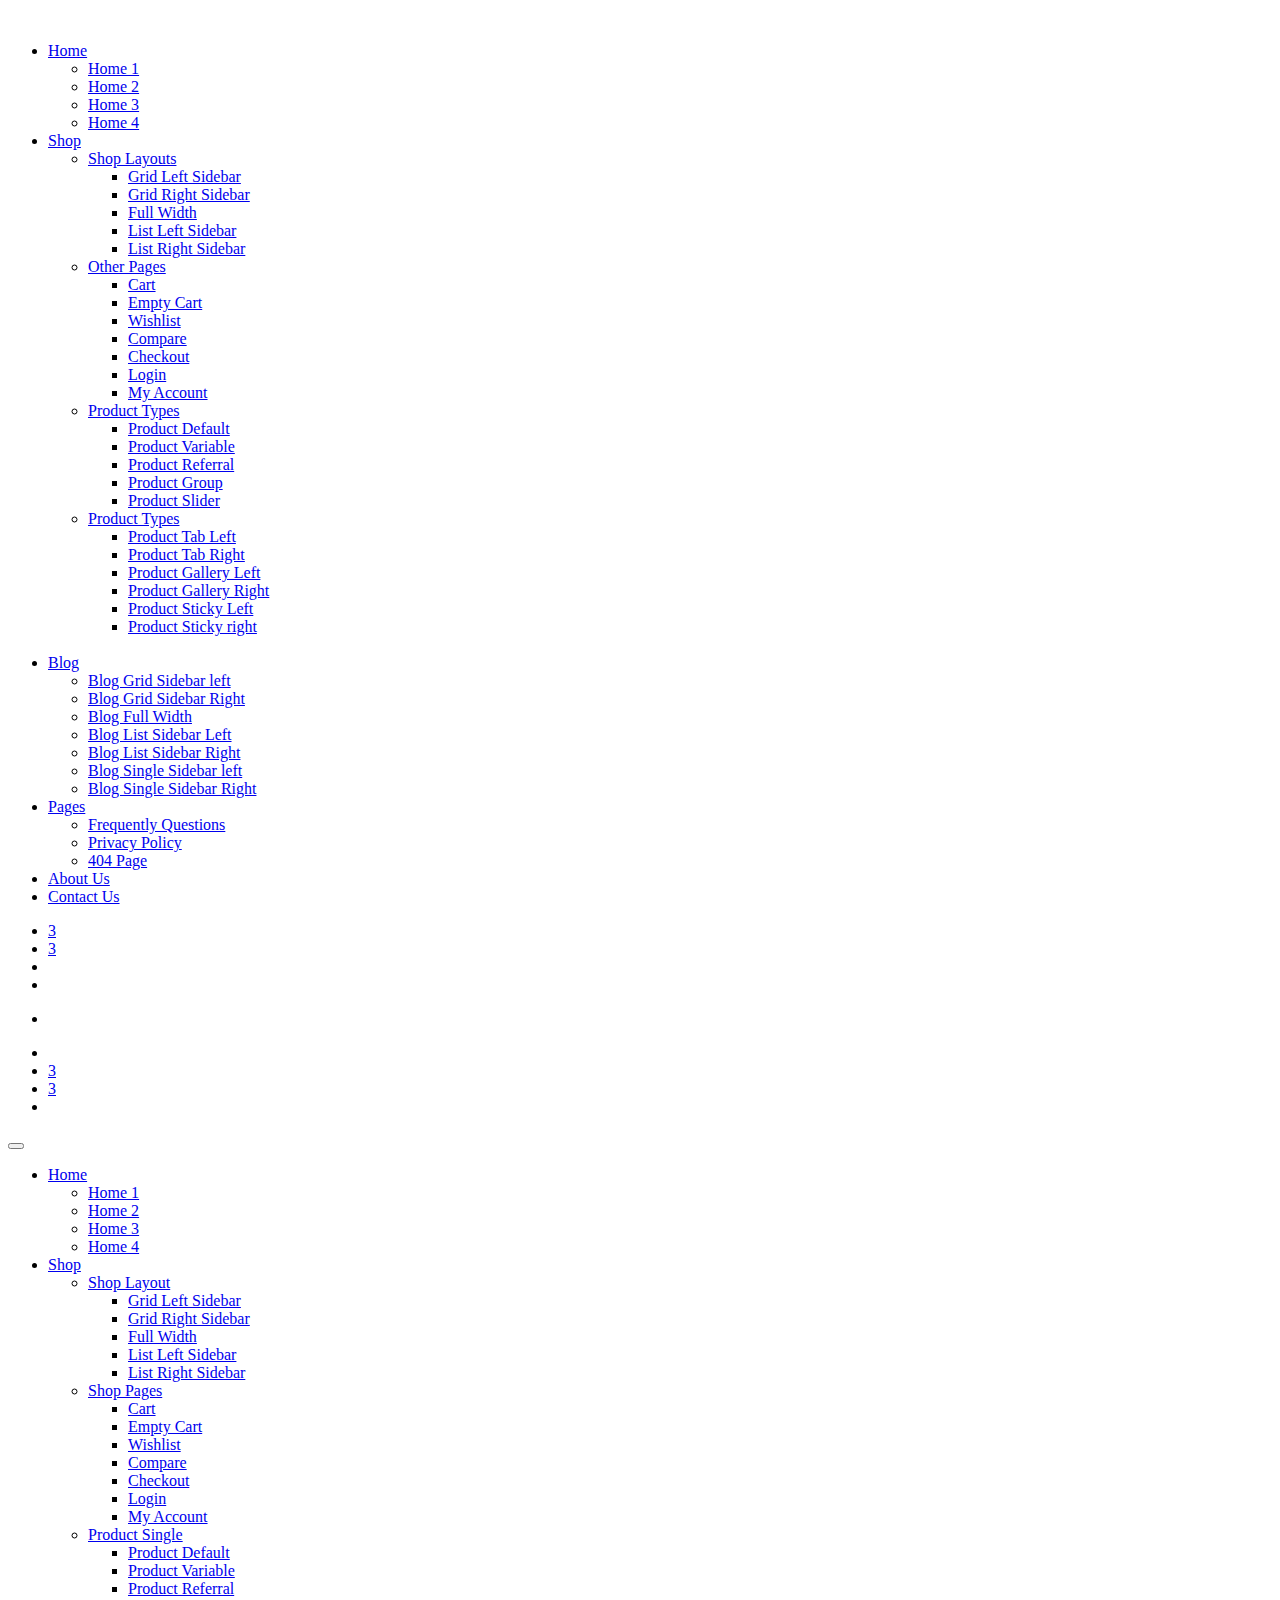
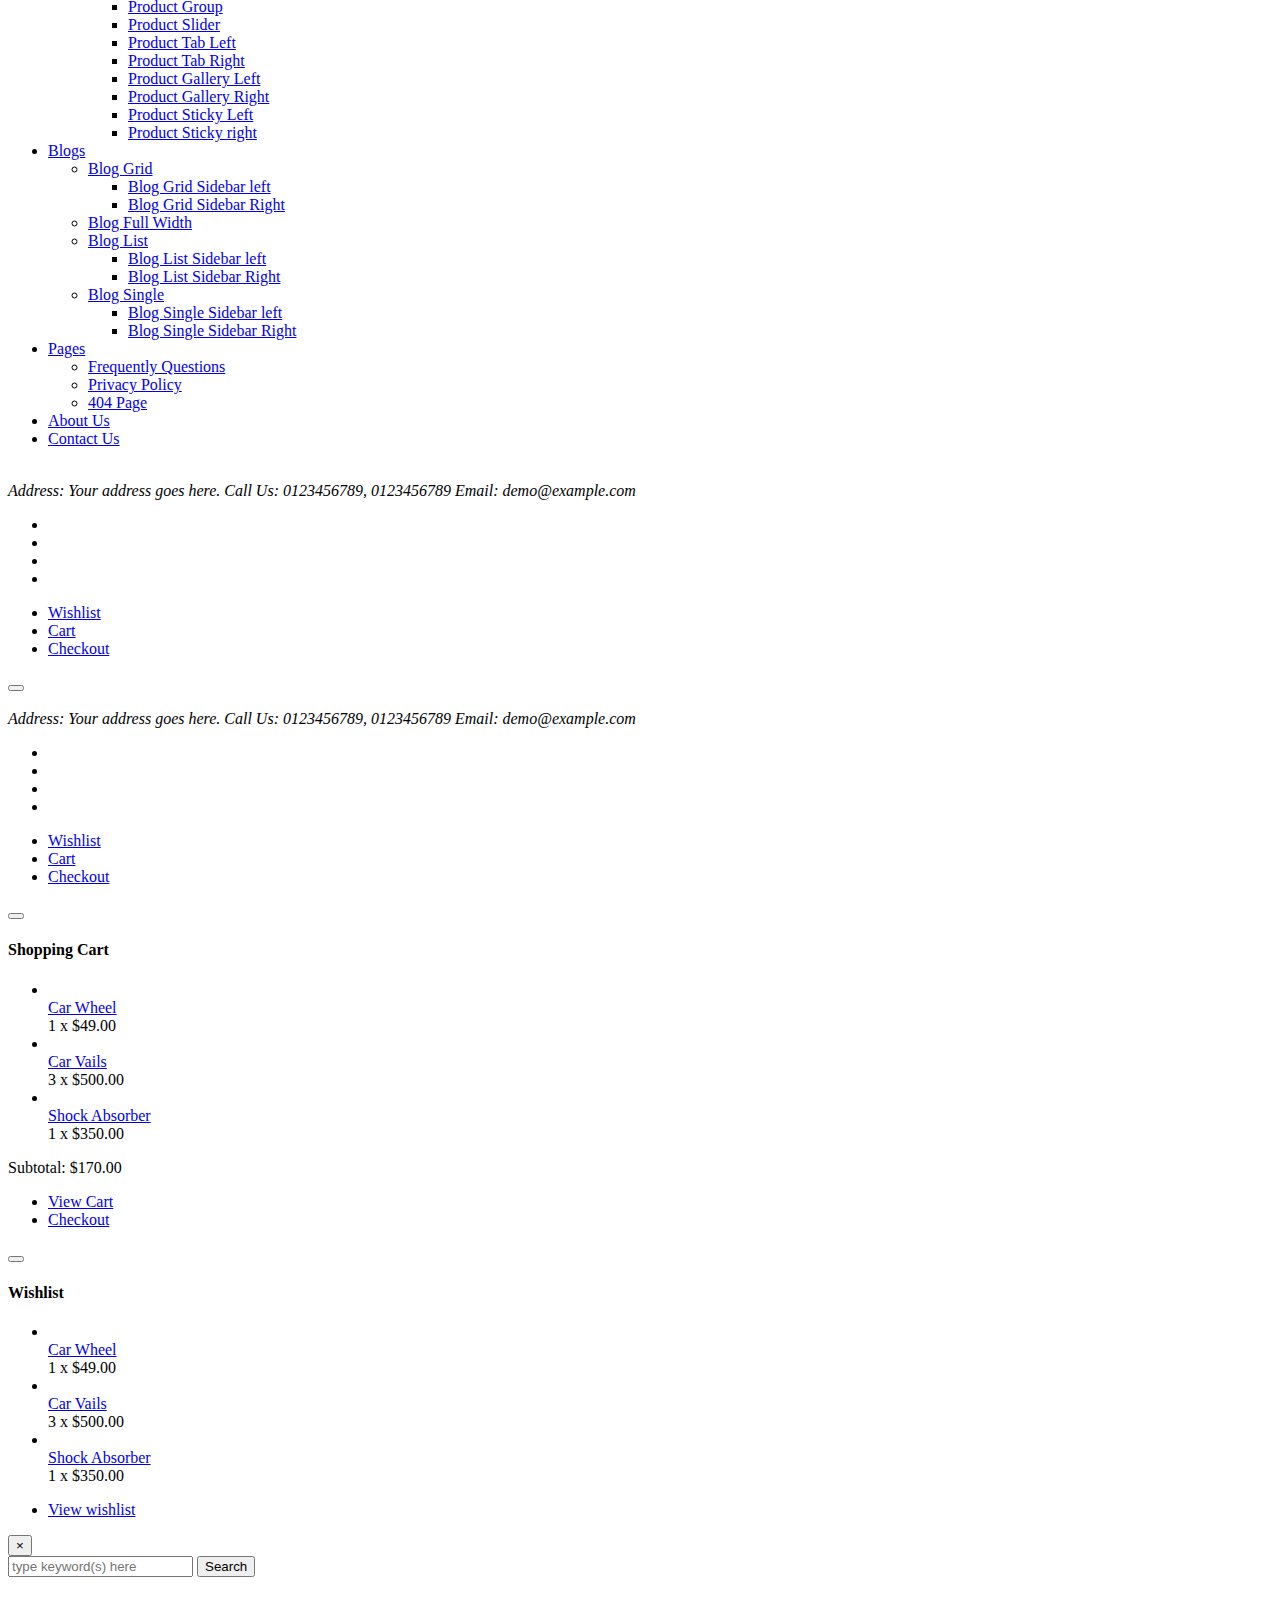
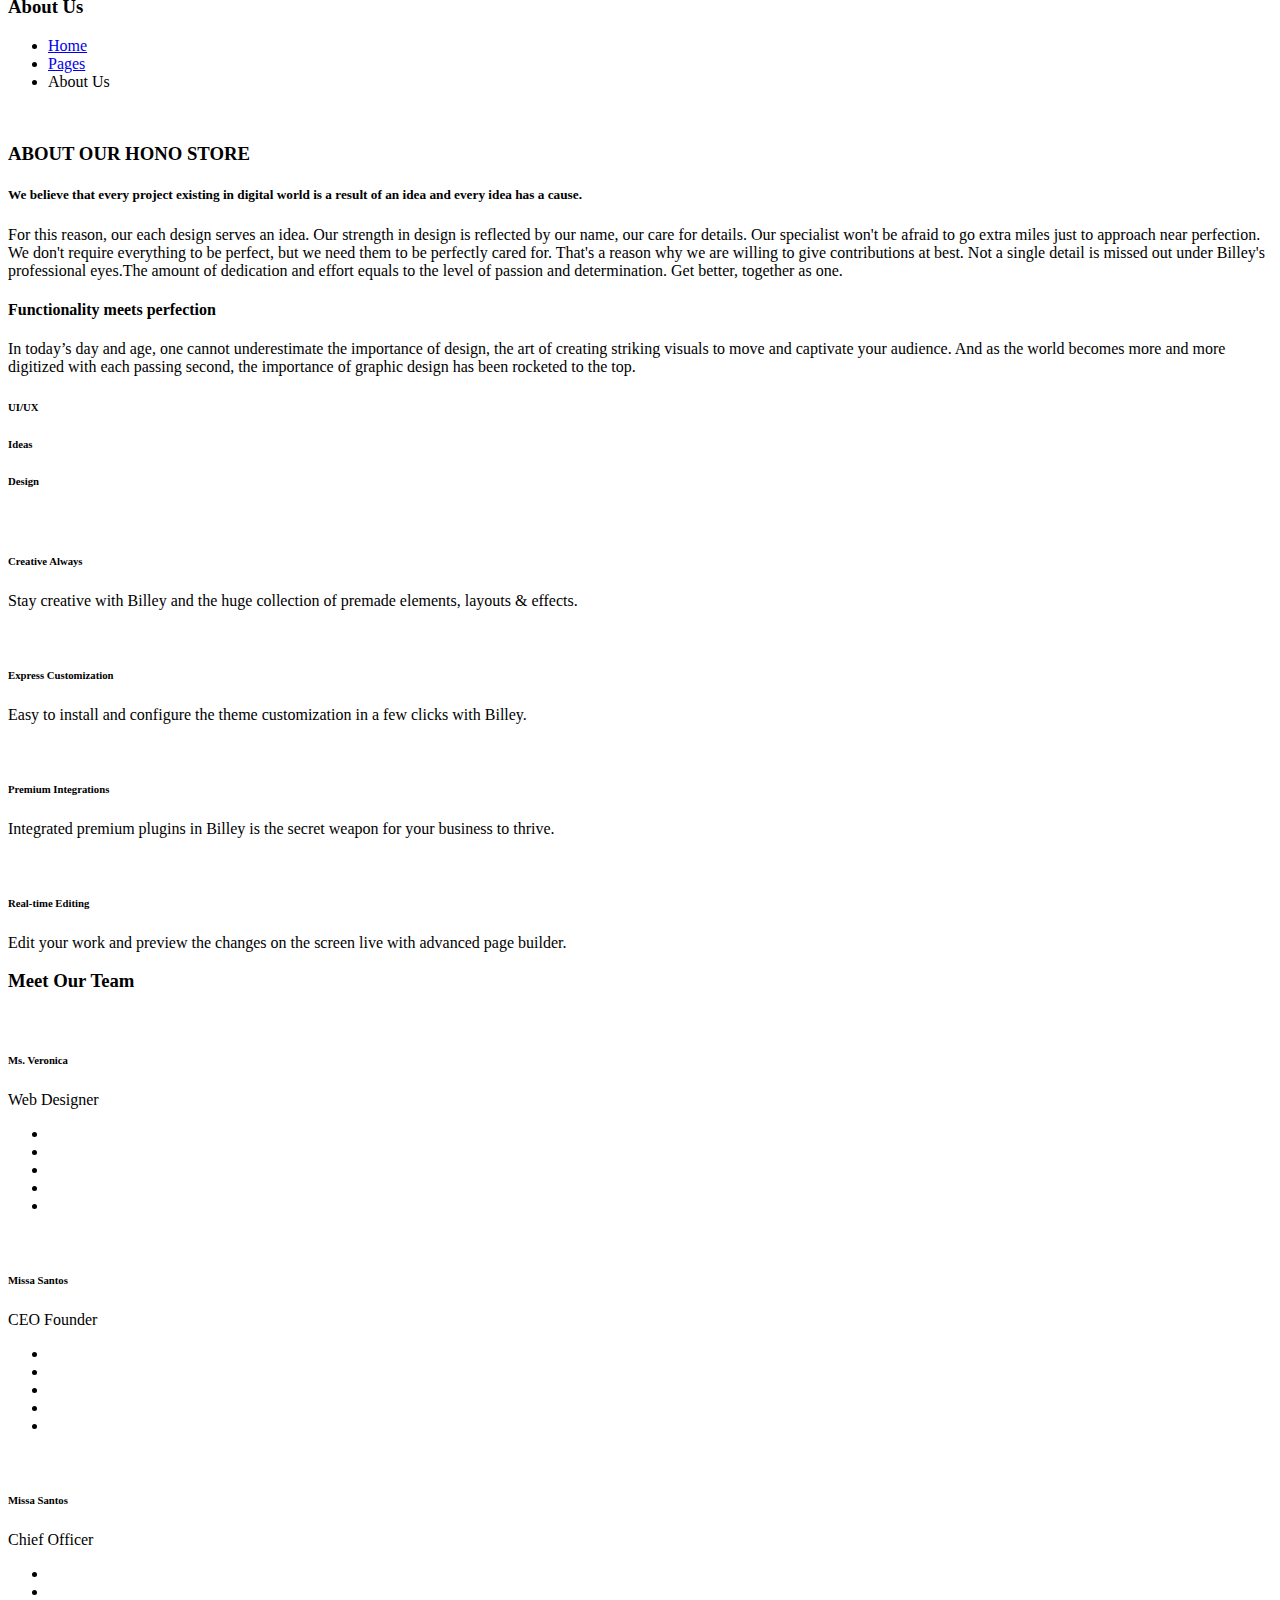
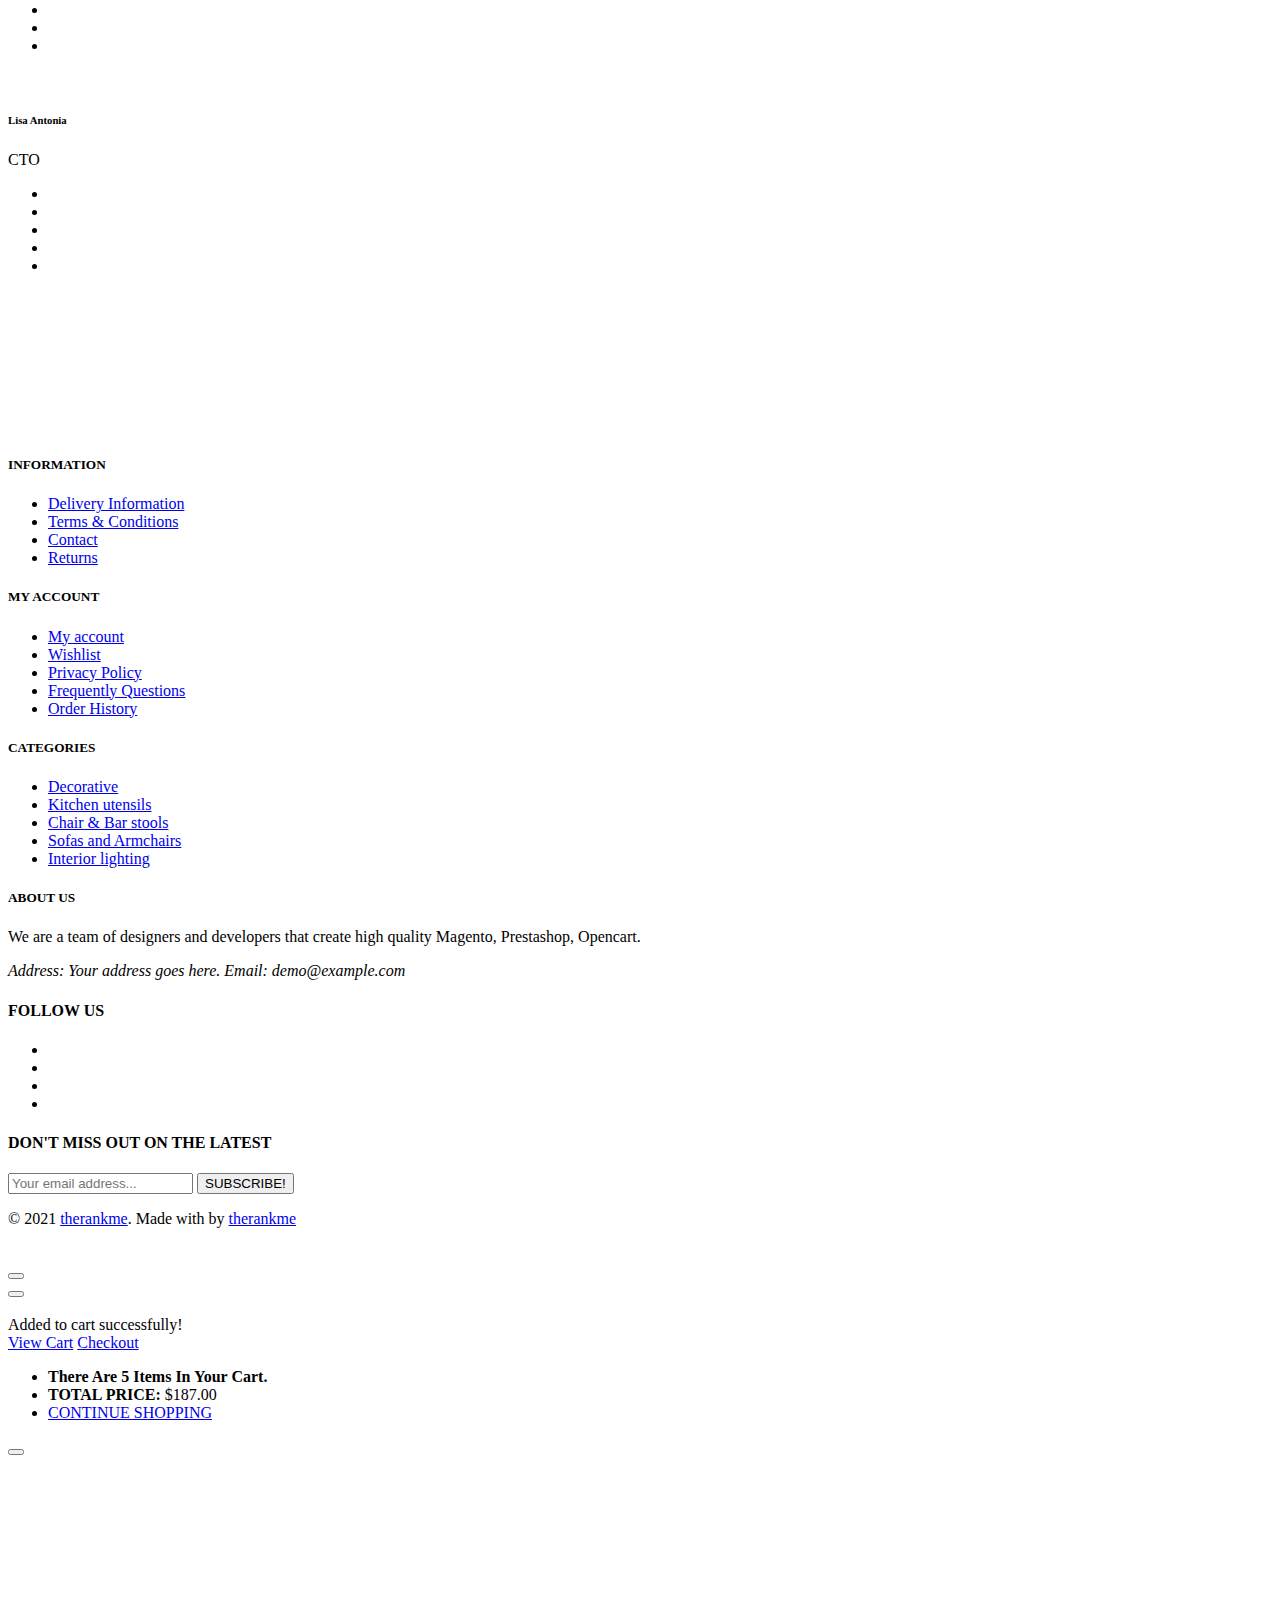
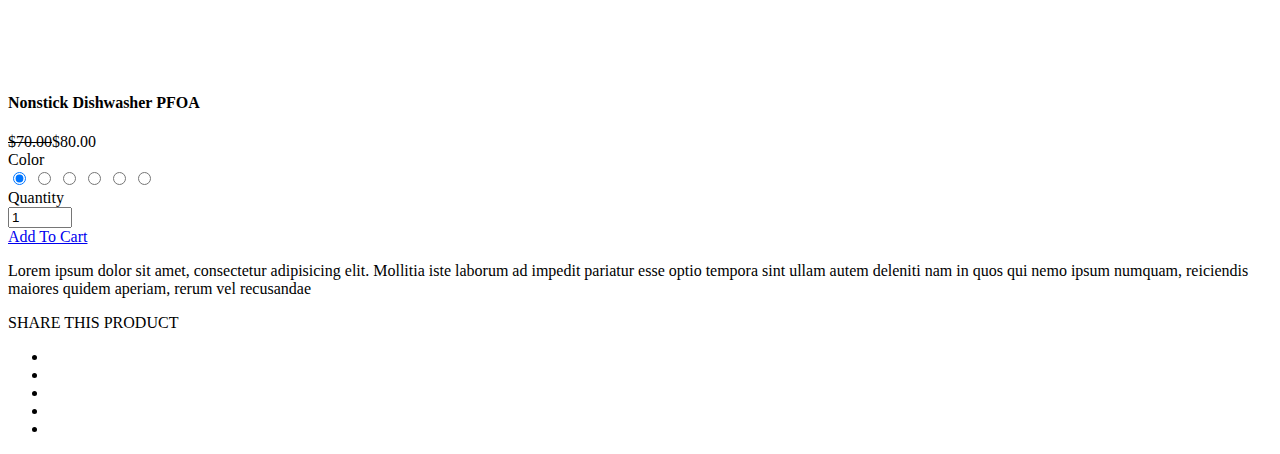
==== about-us.html @ b29cc0c9 "Add files via upload" ====
<!DOCTYPE html>
<html lang="zxx">



<meta http-equiv="content-type" content="text/html;charset=UTF-8" /><!-- /Added by HTTrack -->
<head>
    <meta charset="UTF-8">
    <meta name="viewport" content="width=device-width, initial-scale=1.0" />

    <title>HONO - Multi Purpose HTML Template</title>

    <!-- ::::::::::::::Favicon icon::::::::::::::-->
    <link rel="shortcut icon" href="assets/images/favicon.ico" type="image/png">

    <!-- ::::::::::::::All CSS Files here :::::::::::::: -->
    <!-- Vendor CSS -->
    <!-- <link rel="stylesheet" href="assets/css/vendor/font-awesome.min.css">
    <link rel="stylesheet" href="assets/css/vendor/ionicons.css">
    <link rel="stylesheet" href="assets/css/vendor/simple-line-icons.css">
    <link rel="stylesheet" href="assets/css/vendor/jquery-ui.min.css"> -->

    <!-- Plugin CSS -->
    <!-- <link rel="stylesheet" href="assets/css/plugins/swiper-bundle.min.css">
    <link rel="stylesheet" href="assets/css/plugins/animate.min.css">
    <link rel="stylesheet" href="assets/css/plugins/nice-select.css">
    <link rel="stylesheet" href="assets/css/plugins/venobox.min.css">
    <link rel="stylesheet" href="assets/css/plugins/jquery.lineProgressbar.css">
    <link rel="stylesheet" href="assets/css/plugins/aos.min.css"> -->

    <!-- Main CSS -->
    <!-- <link rel="stylesheet" href="assets/sass/style.css"> -->

    <!-- Use the minified version files listed below for better performance and remove the files listed above -->
    <link rel="stylesheet" href="assets/css/vendor/vendor.min.css">
    <link rel="stylesheet" href="assets/css/plugins/plugins.min.css">
    <link rel="stylesheet" href="assets/css/style.min.css">

</head>

<body>
    <!-- Start Header Area -->
    <header class="header-section d-none d-xl-block">
        <div class="header-wrapper">
            <div class="header-bottom header-bottom-color--golden section-fluid sticky-header sticky-color--golden">
                <div class="container-fluid">
                    <div class="row">
                        <div class="col-12 d-flex align-items-center justify-content-between">
                            <!-- Start Header Logo -->
                            <div class="header-logo">
                                <div class="logo">
                                    <a href="index.html"><img src="assets/images/logo/logo_black.png" alt=""></a>
                                </div>
                            </div>
                            <!-- End Header Logo -->

                            <!-- Start Header Main Menu -->
                            <div class="main-menu menu-color--black menu-hover-color--golden">
                                <nav>
                                    <ul>
                                        <li class="has-dropdown">
                                            <a class="active main-menu-link" href="index.html">Home <i
                                                    class="fa fa-angle-down"></i></a>
                                            <!-- Sub Menu -->
                                            <ul class="sub-menu">
                                                <li><a href="index.html">Home 1</a></li>
                                                <li><a href="index-2.html">Home 2</a></li>
                                                <li><a href="index-3.html">Home 3</a></li>
                                                <li><a href="index-4.html">Home 4</a></li>
                                            </ul>
                                        </li>
                                        <li class="has-dropdown has-megaitem">
                                            <a href="product-details-default.html">Shop <i
                                                    class="fa fa-angle-down"></i></a>
                                            <!-- Mega Menu -->
                                            <div class="mega-menu">
                                                <ul class="mega-menu-inner">
                                                    <!-- Mega Menu Sub Link -->
                                                    <li class="mega-menu-item">
                                                        <a href="#" class="mega-menu-item-title">Shop Layouts</a>
                                                        <ul class="mega-menu-sub">
                                                            <li><a href="shop-grid-sidebar-left.html">Grid Left
                                                                    Sidebar</a></li>
                                                            <li><a href="shop-grid-sidebar-right.html">Grid Right
                                                                    Sidebar</a></li>
                                                            <li><a href="shop-full-width.html">Full Width</a></li>
                                                            <li><a href="shop-list-sidebar-left.html">List Left
                                                                    Sidebar</a></li>
                                                            <li><a href="shop-list-sidebar-right.html">List Right
                                                                    Sidebar</a></li>
                                                        </ul>
                                                    </li>
                                                    <!-- Mega Menu Sub Link -->
                                                    <li class="mega-menu-item">
                                                        <a href="#" class="mega-menu-item-title">Other Pages</a>
                                                        <ul class="mega-menu-sub">
                                                            <li><a href="cart.html">Cart</a></li>
                                                            <li><a href="empty-cart.html">Empty Cart</a></li>
                                                            <li><a href="wishlist.html">Wishlist</a></li>
                                                            <li><a href="compare.html">Compare</a></li>
                                                            <li><a href="checkout.html">Checkout</a></li>
                                                            <li><a href="login.html">Login</a></li>
                                                            <li><a href="my-account.html">My Account</a></li>
                                                        </ul>
                                                    </li>
                                                    <!-- Mega Menu Sub Link -->
                                                    <li class="mega-menu-item">
                                                        <a href="#" class="mega-menu-item-title">Product Types</a>
                                                        <ul class="mega-menu-sub">
                                                            <li><a href="product-details-default.html">Product
                                                                    Default</a></li>
                                                            <li><a href="product-details-variable.html">Product
                                                                    Variable</a></li>
                                                            <li><a href="product-details-affiliate.html">Product
                                                                    Referral</a></li>
                                                            <li><a href="product-details-group.html">Product Group</a>
                                                            </li>
                                                            <li><a href="product-details-single-slide.html">Product
                                                                    Slider</a></li>
                                                        </ul>
                                                    </li>
                                                    <!-- Mega Menu Sub Link -->
                                                    <li class="mega-menu-item">
                                                        <a href="#" class="mega-menu-item-title">Product Types</a>
                                                        <ul class="mega-menu-sub">
                                                            <li><a href="product-details-tab-left.html">Product Tab
                                                                    Left</a></li>
                                                            <li><a href="product-details-tab-right.html">Product Tab
                                                                    Right</a></li>
                                                            <li><a href="product-details-gallery-left.html">Product
                                                                    Gallery Left</a></li>
                                                            <li><a href="product-details-gallery-right.html">Product
                                                                    Gallery Right</a></li>
                                                            <li><a href="product-details-sticky-left.html">Product
                                                                    Sticky Left</a></li>
                                                            <li><a href="product-details-sticky-right.html">Product
                                                                    Sticky right</a></li>
                                                        </ul>
                                                    </li>
                                                </ul>
                                                <div class="menu-banner">
                                                    <a href="#" class="menu-banner-link">
                                                        <img class="menu-banner-img"
                                                            src="assets/images/banner/menu-banner.jpg" alt="">
                                                    </a>
                                                </div>
                                            </div>
                                        </li>
                                        <li class="has-dropdown">
                                            <a href="blog-single-sidebar-left.html">Blog <i
                                                    class="fa fa-angle-down"></i></a>
                                            <!-- Sub Menu -->
                                            <ul class="sub-menu">
                                                <li><a href="blog-grid-sidebar-left.html">Blog Grid Sidebar left</a>
                                                </li>
                                                <li><a href="blog-grid-sidebar-right.html">Blog Grid Sidebar Right</a>
                                                </li>
                                                <li><a href="blog-full-width.html">Blog Full Width</a></li>
                                                <li><a href="blog-list-sidebar-left.html">Blog List Sidebar Left</a>
                                                </li>
                                                <li><a href="blog-list-sidebar-right.html">Blog List Sidebar Right</a>
                                                </li>
                                                <li><a href="blog-single-sidebar-left.html">Blog Single Sidebar left</a>
                                                </li>
                                                <li><a href="blog-single-sidebar-right.html">Blog Single Sidebar
                                                        Right</a></li>
                                            </ul>
                                        </li>
                                        <li class="has-dropdown">
                                            <a href="#">Pages <i class="fa fa-angle-down"></i></a>
                                            <!-- Sub Menu -->
                                            <ul class="sub-menu">
                                                <li><a href="faq.html">Frequently Questions</a></li>
                                                <li><a href="privacy-policy.html">Privacy Policy</a></li>
                                                <li><a href="404.html">404 Page</a></li>
                                            </ul>
                                        </li>
                                        <li>
                                            <a href="about-us.html">About Us</a>
                                        </li>
                                        <li>
                                            <a href="contact-us.html">Contact Us</a>
                                        </li>
                                    </ul>
                                </nav>
                            </div>
                            <!-- End Header Main Menu Start -->

                            <!-- Start Header Action Link -->
                            <ul class="header-action-link action-color--black action-hover-color--golden">
                                <li>
                                    <a href="#offcanvas-wishlish" class="offcanvas-toggle">
                                        <i class="icon-heart"></i>
                                        <span class="item-count">3</span>
                                    </a>
                                </li>
                                <li>
                                    <a href="#offcanvas-add-cart" class="offcanvas-toggle">
                                        <i class="icon-bag"></i>
                                        <span class="item-count">3</span>
                                    </a>
                                </li>
                                <li>
                                    <a href="#search">
                                        <i class="icon-magnifier"></i>
                                    </a>
                                </li>
                                <li>
                                    <a href="#offcanvas-about" class="offacnvas offside-about offcanvas-toggle">
                                        <i class="icon-menu"></i>
                                    </a>
                                </li>
                            </ul>
                            <!-- End Header Action Link -->
                        </div>
                    </div>
                </div>
            </div>
        </div>
    </header>
    <!-- Start Header Area -->

    <!-- Start Mobile Header -->
    <div class="mobile-header mobile-header-bg-color--golden section-fluid d-lg-block d-xl-none">
        <div class="container">
            <div class="row">
                <div class="col-12 d-flex align-items-center justify-content-between">
                    <!-- Start Mobile Left Side -->
                    <div class="mobile-header-left">
                        <ul class="mobile-menu-logo">
                            <li>
                                <a href="index.html">
                                    <div class="logo">
                                        <img src="assets/images/logo/logo_black.png" alt="">
                                    </div>
                                </a>
                            </li>
                        </ul>
                    </div>
                    <!-- End Mobile Left Side -->

                    <!-- Start Mobile Right Side -->
                    <div class="mobile-right-side">
                        <ul class="header-action-link action-color--black action-hover-color--golden">
                            <li>
                                <a href="#search">
                                    <i class="icon-magnifier"></i>
                                </a>
                            </li>
                            <li>
                                <a href="#offcanvas-wishlish" class="offcanvas-toggle">
                                    <i class="icon-heart"></i>
                                    <span class="item-count">3</span>
                                </a>
                            </li>
                            <li>
                                <a href="#offcanvas-add-cart" class="offcanvas-toggle">
                                    <i class="icon-bag"></i>
                                    <span class="item-count">3</span>
                                </a>
                            </li>
                            <li>
                                <a href="#mobile-menu-offcanvas" class="offcanvas-toggle offside-menu">
                                    <i class="icon-menu"></i>
                                </a>
                            </li>
                        </ul>
                    </div>
                    <!-- End Mobile Right Side -->
                </div>
            </div>
        </div>
    </div>
    <!-- End Mobile Header -->

    <!--  Start Offcanvas Mobile Menu Section -->
    <div id="mobile-menu-offcanvas" class="offcanvas offcanvas-rightside offcanvas-mobile-menu-section">
        <!-- Start Offcanvas Header -->
        <div class="offcanvas-header text-right">
            <button class="offcanvas-close"><i class="ion-android-close"></i></button>
        </div> <!-- End Offcanvas Header -->
        <!-- Start Offcanvas Mobile Menu Wrapper -->
        <div class="offcanvas-mobile-menu-wrapper">
            <!-- Start Mobile Menu  -->
            <div class="mobile-menu-bottom">
                <!-- Start Mobile Menu Nav -->
                <div class="offcanvas-menu">
                    <ul>
                        <li>
                            <a href="#"><span>Home</span></a>
                            <ul class="mobile-sub-menu">
                                <li><a href="index.html">Home 1</a></li>
                                <li><a href="index-2.html">Home 2</a></li>
                                <li><a href="index-3.html">Home 3</a></li>
                                <li><a href="index-4.html">Home 4</a></li>
                            </ul>
                        </li>
                        <li>
                            <a href="#"><span>Shop</span></a>
                            <ul class="mobile-sub-menu">
                                <li>
                                    <a href="#">Shop Layout</a>
                                    <ul class="mobile-sub-menu">
                                        <li><a href="shop-grid-sidebar-left.html">Grid Left Sidebar</a></li>
                                        <li><a href="shop-grid-sidebar-right.html">Grid Right Sidebar</a></li>
                                        <li><a href="shop-full-width.html">Full Width</a></li>
                                        <li><a href="shop-list-sidebar-left.html">List Left Sidebar</a></li>
                                        <li><a href="shop-list-sidebar-right.html">List Right Sidebar</a></li>
                                    </ul>
                                </li>
                            </ul>
                            <ul class="mobile-sub-menu">
                                <li>
                                    <a href="#">Shop Pages</a>
                                    <ul class="mobile-sub-menu">
                                        <li><a href="cart.html">Cart</a></li>
                                        <li><a href="empty-cart.html">Empty Cart</a></li>
                                        <li><a href="wishlist.html">Wishlist</a></li>
                                        <li><a href="compare.html">Compare</a></li>
                                        <li><a href="checkout.html">Checkout</a></li>
                                        <li><a href="login.html">Login</a></li>
                                        <li><a href="my-account.html">My Account</a></li>
                                    </ul>
                                </li>
                            </ul>
                            <ul class="mobile-sub-menu">
                                <li>
                                    <a href="#">Product Single</a>
                                    <ul class="mobile-sub-menu">
                                        <li><a href="product-details-default.html">Product Default</a></li>
                                        <li><a href="product-details-variable.html">Product Variable</a></li>
                                        <li><a href="product-details-affiliate.html">Product Referral</a></li>
                                        <li><a href="product-details-group.html">Product Group</a></li>
                                        <li><a href="product-details-single-slide.html">Product Slider</a></li>
                                        <li><a href="product-details-tab-left.html">Product Tab Left</a></li>
                                        <li><a href="product-details-tab-right.html">Product Tab Right</a></li>
                                        <li><a href="product-details-gallery-left.html">Product Gallery Left</a></li>
                                        <li><a href="product-details-gallery-right.html">Product Gallery Right</a></li>
                                        <li><a href="product-details-sticky-left.html">Product Sticky Left</a></li>
                                        <li><a href="product-details-sticky-right.html">Product Sticky right</a></li>
                                    </ul>
                                </li>
                            </ul>
                        </li>
                        <li>
                            <a href="#"><span>Blogs</span></a>
                            <ul class="mobile-sub-menu">
                                <li>
                                    <a href="#">Blog Grid</a>
                                    <ul class="mobile-sub-menu">
                                        <li><a href="blog-grid-sidebar-left.html">Blog Grid Sidebar left</a></li>
                                        <li><a href="blog-grid-sidebar-right.html">Blog Grid Sidebar Right</a></li>
                                    </ul>
                                </li>
                                <li>
                                    <a href="blog-full-width.html">Blog Full Width</a>
                                </li>
                                <li>
                                    <a href="#">Blog List</a>
                                    <ul class="mobile-sub-menu">
                                        <li><a href="blog-list-sidebar-left.html">Blog List Sidebar left</a></li>
                                        <li><a href="blog-list-sidebar-right.html">Blog List Sidebar Right</a></li>
                                    </ul>
                                </li>
                                <li>
                                    <a href="#">Blog Single</a>
                                    <ul class="mobile-sub-menu">
                                        <li><a href="blog-single-sidebar-left.html">Blog Single Sidebar left</a></li>
                                        <li><a href="blog-single-sidebar-right.html">Blog Single Sidebar Right</a></li>
                                    </ul>
                                </li>
                            </ul>
                        </li>
                        <li>
                            <a href="#"><span>Pages</span></a>
                            <ul class="mobile-sub-menu">
                                <li><a href="faq.html">Frequently Questions</a></li>
                                <li><a href="privacy-policy.html">Privacy Policy</a></li>
                                <li><a href="404.html">404 Page</a></li>
                            </ul>
                        </li>
                        <li><a href="about-us.html">About Us</a></li>
                        <li><a href="contact-us.html">Contact Us</a></li>
                    </ul>
                </div> <!-- End Mobile Menu Nav -->
            </div> <!-- End Mobile Menu -->

            <!-- Start Mobile contact Info -->
            <div class="mobile-contact-info">
                <div class="logo">
                    <a href="index.html"><img src="assets/images/logo/logo_white.png" alt=""></a>
                </div>

                <address class="address">
                    <span>Address: Your address goes here.</span>
                    <span>Call Us: 0123456789, 0123456789</span>
                    <span>Email: demo@example.com</span>
                </address>

                <ul class="social-link">
                    <li><a href="#"><i class="fa fa-facebook"></i></a></li>
                    <li><a href="#"><i class="fa fa-twitter"></i></a></li>
                    <li><a href="#"><i class="fa fa-instagram"></i></a></li>
                    <li><a href="#"><i class="fa fa-linkedin"></i></a></li>
                </ul>

                <ul class="user-link">
                    <li><a href="wishlist.html">Wishlist</a></li>
                    <li><a href="cart.html">Cart</a></li>
                    <li><a href="checkout.html">Checkout</a></li>
                </ul>
            </div>
            <!-- End Mobile contact Info -->

        </div> <!-- End Offcanvas Mobile Menu Wrapper -->
    </div> <!-- ...:::: End Offcanvas Mobile Menu Section:::... -->

    <!-- Start Offcanvas Mobile Menu Section -->
    <div id="offcanvas-about" class="offcanvas offcanvas-rightside offcanvas-mobile-about-section">
        <!-- Start Offcanvas Header -->
        <div class="offcanvas-header text-right">
            <button class="offcanvas-close"><i class="ion-android-close"></i></button>
        </div> <!-- End Offcanvas Header -->
        <!-- Start Offcanvas Mobile Menu Wrapper -->
        <!-- Start Mobile contact Info -->
        <div class="mobile-contact-info">
            <div class="logo">
                <a href="index.html"><img src="assets/images/logo/logo_white.png" alt=""></a>
            </div>

            <address class="address">
                <span>Address: Your address goes here.</span>
                <span>Call Us: 0123456789, 0123456789</span>
                <span>Email: demo@example.com</span>
            </address>

            <ul class="social-link">
                <li><a href="#"><i class="fa fa-facebook"></i></a></li>
                <li><a href="#"><i class="fa fa-twitter"></i></a></li>
                <li><a href="#"><i class="fa fa-instagram"></i></a></li>
                <li><a href="#"><i class="fa fa-linkedin"></i></a></li>
            </ul>

            <ul class="user-link">
                <li><a href="wishlist.html">Wishlist</a></li>
                <li><a href="cart.html">Cart</a></li>
                <li><a href="checkout.html">Checkout</a></li>
            </ul>
        </div>
        <!-- End Mobile contact Info -->
    </div> <!-- ...:::: End Offcanvas Mobile Menu Section:::... -->

    <!-- Start Offcanvas Addcart Section -->
    <div id="offcanvas-add-cart" class="offcanvas offcanvas-rightside offcanvas-add-cart-section">
        <!-- Start Offcanvas Header -->
        <div class="offcanvas-header text-right">
            <button class="offcanvas-close"><i class="ion-android-close"></i></button>
        </div> <!-- End Offcanvas Header -->

        <!-- Start  Offcanvas Addcart Wrapper -->
        <div class="offcanvas-add-cart-wrapper">
            <h4 class="offcanvas-title">Shopping Cart</h4>
            <ul class="offcanvas-cart">
                <li class="offcanvas-cart-item-single">
                    <div class="offcanvas-cart-item-block">
                        <a href="#" class="offcanvas-cart-item-image-link">
                            <img src="assets/images/product/default/home-1/default-1.jpg" alt=""
                                class="offcanvas-cart-image">
                        </a>
                        <div class="offcanvas-cart-item-content">
                            <a href="#" class="offcanvas-cart-item-link">Car Wheel</a>
                            <div class="offcanvas-cart-item-details">
                                <span class="offcanvas-cart-item-details-quantity">1 x </span>
                                <span class="offcanvas-cart-item-details-price">$49.00</span>
                            </div>
                        </div>
                    </div>
                    <div class="offcanvas-cart-item-delete text-right">
                        <a href="#" class="offcanvas-cart-item-delete"><i class="fa fa-trash-o"></i></a>
                    </div>
                </li>
                <li class="offcanvas-cart-item-single">
                    <div class="offcanvas-cart-item-block">
                        <a href="#" class="offcanvas-cart-item-image-link">
                            <img src="assets/images/product/default/home-2/default-1.jpg" alt=""
                                class="offcanvas-cart-image">
                        </a>
                        <div class="offcanvas-cart-item-content">
                            <a href="#" class="offcanvas-cart-item-link">Car Vails</a>
                            <div class="offcanvas-cart-item-details">
                                <span class="offcanvas-cart-item-details-quantity">3 x </span>
                                <span class="offcanvas-cart-item-details-price">$500.00</span>
                            </div>
                        </div>
                    </div>
                    <div class="offcanvas-cart-item-delete text-right">
                        <a href="#" class="offcanvas-cart-item-delete"><i class="fa fa-trash-o"></i></a>
                    </div>
                </li>
                <li class="offcanvas-cart-item-single">
                    <div class="offcanvas-cart-item-block">
                        <a href="#" class="offcanvas-cart-item-image-link">
                            <img src="assets/images/product/default/home-3/default-1.jpg" alt=""
                                class="offcanvas-cart-image">
                        </a>
                        <div class="offcanvas-cart-item-content">
                            <a href="#" class="offcanvas-cart-item-link">Shock Absorber</a>
                            <div class="offcanvas-cart-item-details">
                                <span class="offcanvas-cart-item-details-quantity">1 x </span>
                                <span class="offcanvas-cart-item-details-price">$350.00</span>
                            </div>
                        </div>
                    </div>
                    <div class="offcanvas-cart-item-delete text-right">
                        <a href="#" class="offcanvas-cart-item-delete"><i class="fa fa-trash-o"></i></a>
                    </div>
                </li>
            </ul>
            <div class="offcanvas-cart-total-price">
                <span class="offcanvas-cart-total-price-text">Subtotal:</span>
                <span class="offcanvas-cart-total-price-value">$170.00</span>
            </div>
            <ul class="offcanvas-cart-action-button">
                <li><a href="cart.html" class="btn btn-block btn-golden">View Cart</a></li>
                <li><a href="compare.html" class=" btn btn-block btn-golden mt-5">Checkout</a></li>
            </ul>
        </div> <!-- End  Offcanvas Addcart Wrapper -->

    </div> <!-- End  Offcanvas Addcart Section -->

    <!-- Start Offcanvas Mobile Menu Section -->
    <div id="offcanvas-wishlish" class="offcanvas offcanvas-rightside offcanvas-add-cart-section">
        <!-- Start Offcanvas Header -->
        <div class="offcanvas-header text-right">
            <button class="offcanvas-close"><i class="ion-android-close"></i></button>
        </div> <!-- ENd Offcanvas Header -->

        <!-- Start Offcanvas Mobile Menu Wrapper -->
        <div class="offcanvas-wishlist-wrapper">
            <h4 class="offcanvas-title">Wishlist</h4>
            <ul class="offcanvas-wishlist">
                <li class="offcanvas-wishlist-item-single">
                    <div class="offcanvas-wishlist-item-block">
                        <a href="#" class="offcanvas-wishlist-item-image-link">
                            <img src="assets/images/product/default/home-1/default-1.jpg" alt=""
                                class="offcanvas-wishlist-image">
                        </a>
                        <div class="offcanvas-wishlist-item-content">
                            <a href="#" class="offcanvas-wishlist-item-link">Car Wheel</a>
                            <div class="offcanvas-wishlist-item-details">
                                <span class="offcanvas-wishlist-item-details-quantity">1 x </span>
                                <span class="offcanvas-wishlist-item-details-price">$49.00</span>
                            </div>
                        </div>
                    </div>
                    <div class="offcanvas-wishlist-item-delete text-right">
                        <a href="#" class="offcanvas-wishlist-item-delete"><i class="fa fa-trash-o"></i></a>
                    </div>
                </li>
                <li class="offcanvas-wishlist-item-single">
                    <div class="offcanvas-wishlist-item-block">
                        <a href="#" class="offcanvas-wishlist-item-image-link">
                            <img src="assets/images/product/default/home-2/default-1.jpg" alt=""
                                class="offcanvas-wishlist-image">
                        </a>
                        <div class="offcanvas-wishlist-item-content">
                            <a href="#" class="offcanvas-wishlist-item-link">Car Vails</a>
                            <div class="offcanvas-wishlist-item-details">
                                <span class="offcanvas-wishlist-item-details-quantity">3 x </span>
                                <span class="offcanvas-wishlist-item-details-price">$500.00</span>
                            </div>
                        </div>
                    </div>
                    <div class="offcanvas-wishlist-item-delete text-right">
                        <a href="#" class="offcanvas-wishlist-item-delete"><i class="fa fa-trash-o"></i></a>
                    </div>
                </li>
                <li class="offcanvas-wishlist-item-single">
                    <div class="offcanvas-wishlist-item-block">
                        <a href="#" class="offcanvas-wishlist-item-image-link">
                            <img src="assets/images/product/default/home-3/default-1.jpg" alt=""
                                class="offcanvas-wishlist-image">
                        </a>
                        <div class="offcanvas-wishlist-item-content">
                            <a href="#" class="offcanvas-wishlist-item-link">Shock Absorber</a>
                            <div class="offcanvas-wishlist-item-details">
                                <span class="offcanvas-wishlist-item-details-quantity">1 x </span>
                                <span class="offcanvas-wishlist-item-details-price">$350.00</span>
                            </div>
                        </div>
                    </div>
                    <div class="offcanvas-wishlist-item-delete text-right">
                        <a href="#" class="offcanvas-wishlist-item-delete"><i class="fa fa-trash-o"></i></a>
                    </div>
                </li>
            </ul>
            <ul class="offcanvas-wishlist-action-button">
                <li><a href="#" class="btn btn-block btn-golden">View wishlist</a></li>
            </ul>
        </div> <!-- End Offcanvas Mobile Menu Wrapper -->

    </div> <!-- End Offcanvas Mobile Menu Section -->

    <!-- Start Offcanvas Search Bar Section -->
    <div id="search" class="search-modal">
        <button type="button" class="close">×</button>
        <form>
            <input type="search" placeholder="type keyword(s) here" />
            <button type="submit" class="btn btn-lg btn-golden">Search</button>
        </form>
    </div>
    <!-- End Offcanvas Search Bar Section -->

    <!-- Offcanvas Overlay -->
    <div class="offcanvas-overlay"></div>

    <!-- ...:::: Start Breadcrumb Section:::... -->
    <div class="breadcrumb-section breadcrumb-bg-color--golden">
        <div class="breadcrumb-wrapper">
            <div class="container">
                <div class="row">
                    <div class="col-12">
                        <h3 class="breadcrumb-title">About Us</h3>
                        <div class="breadcrumb-nav breadcrumb-nav-color--black breadcrumb-nav-hover-color--golden">
                            <nav aria-label="breadcrumb">
                                <ul>
                                    <li><a href="index.html">Home</a></li>
                                    <li><a href="#">Pages</a></li>
                                    <li class="active" aria-current="page">About Us</li>
                                </ul>
                            </nav>
                        </div>
                    </div>
                </div>
            </div>
        </div>
    </div> <!-- ...:::: End Breadcrumb Section:::... -->

    <!-- Start About Top -->
    <div class="about-top">
        <div class="container">
            <div class="row d-flex align-items-center justify-content-between d-sm-column">
                <div class="col-md-6">
                    <div class="about-img" data-aos="fade-up" data-aos-delay="0">
                        <div class="img-responsive">
                            <img src="assets/images/about/img-about.jpg" alt="">
                        </div>
                    </div>
                </div>
                <div class="col-md-6">
                    <div class="content" data-aos="fade-up" data-aos-delay="200">
                        <h3 class="title">ABOUT OUR HONO STORE</h3>
                        <h5 class="semi-title">We believe that every project existing in digital world is a result of an
                            idea and every idea has a cause.</h5>
                        <p>For this reason, our each design serves an idea. Our strength in design is reflected by our
                            name, our care for details. Our specialist won't be afraid to go extra miles just to
                            approach near perfection. We don't require everything to be perfect, but we need them to be
                            perfectly cared for. That's a reason why we are willing to give contributions at best. Not a
                            single detail is missed out under Billey's professional eyes.The amount of dedication and
                            effort equals to the level of passion and determination. Get better, together as one.</p>
                    </div>
                </div>
            </div>
        </div>
    </div>
    <!-- End About Top -->

    <!-- Start Slill Progress -->
    <div class="progressbar-section section-top-gap-100 section-inner-bg">
        <div class="container">
            <div class="row align-items-center">
                <div class="col-md-6">
                    <div class="content" data-aos="fade-up" data-aos-delay="0">
                        <h4 class="title">Functionality meets perfection</h4>
                        <p>In today’s day and age, one cannot underestimate the importance of design, the art of
                            creating striking visuals to move and captivate your audience. And as the world becomes more
                            and more digitized with each passing second, the importance of graphic design has been
                            rocketed to the top.</p>
                    </div>
                </div>
                <div class="col-md-6">
                    <div class="custom-progress m-t-40">
                        <div class="skill-progressbar" data-aos="fade-up" data-aos-delay="0">
                            <h6 class="font--semi-bold m-b-15">UI/UX</h6>
                            <div class="line-progressbar" data-percentage="75" data-progress-color="#b19361"></div>
                        </div>
                        <div class="skill-progressbar" data-aos="fade-up" data-aos-delay="200">
                            <h6 class="font--semi-bold m-b-15">Ideas</h6>
                            <div class="line-progressbar" data-percentage="86" data-progress-color="#b19361"></div>
                        </div>
                        <div class="skill-progressbar" data-aos="fade-up" data-aos-delay="400">
                            <h6 class="font--semi-bold m-b-15">Design</h6>
                            <div class="line-progressbar" data-percentage="97" data-progress-color="#b19361"></div>
                        </div>
                    </div>
                </div>
            </div>
        </div>
    </div>
    <!-- End Slill Progress -->

    <!-- Start Service Section -->
    <div class="service-promo-section section-top-gap-100">
        <div class="service-wrapper">
            <div class="container">
                <div class="row">
                    <!-- Start Service Promo Single Item -->
                    <div class="col-lg-3 col-sm-6 col-12">
                        <div class="service-promo-single-item" data-aos="fade-up" data-aos-delay="0">
                            <div class="image">
                                <img src="assets/images/icons/icon_about1.jpg" alt="">
                            </div>
                            <div class="content">
                                <h6 class="title">Creative Always</h6>
                                <p>Stay creative with Billey and the huge collection of premade elements, layouts &
                                    effects.</p>
                            </div>
                        </div>
                    </div>
                    <!-- End Service Promo Single Item -->
                    <!-- Start Service Promo Single Item -->
                    <div class="col-lg-3 col-sm-6 col-12">
                        <div class="service-promo-single-item" data-aos="fade-up" data-aos-delay="200">
                            <div class="image">
                                <img src="assets/images/icons/icon_about2.jpg" alt="">
                            </div>
                            <div class="content">
                                <h6 class="title">Express Customization</h6>
                                <p>Easy to install and configure the theme customization in a few clicks with Billey.
                                </p>
                            </div>
                        </div>
                    </div>
                    <!-- End Service Promo Single Item -->
                    <!-- Start Service Promo Single Item -->
                    <div class="col-lg-3 col-sm-6 col-12">
                        <div class="service-promo-single-item" data-aos="fade-up" data-aos-delay="400">
                            <div class="image">
                                <img src="assets/images/icons/icon_about3.jpg" alt="">
                            </div>
                            <div class="content">
                                <h6 class="title">Premium Integrations</h6>
                                <p>Integrated premium plugins in Billey is the secret weapon for your business to
                                    thrive.</p>
                            </div>
                        </div>
                    </div>
                    <!-- End Service Promo Single Item -->
                    <!-- Start Service Promo Single Item -->
                    <div class="col-lg-3 col-sm-6 col-12">
                        <div class="service-promo-single-item" data-aos="fade-up" data-aos-delay="600">
                            <div class="image">
                                <img src="assets/images/icons/icon_about4.jpg" alt="">
                            </div>
                            <div class="content">
                                <h6 class="title">Real-time Editing</h6>
                                <p>Edit your work and preview the changes on the screen live with advanced page builder.
                                </p>
                            </div>
                        </div>
                    </div>
                    <!-- End Service Promo Single Item -->
                </div>
            </div>
        </div>
    </div>
    <!-- End Service Section -->

    <!--  Start  Team Section    -->
    <div class="team-section section-top-gap-100 secton-fluid section-inner-bg">
        <!-- Start Section Content Text Area -->
        <div class="section-title-wrapper" data-aos="fade-up" data-aos-delay="0">
            <div class="container">
                <div class="row">
                    <div class="col-12">
                        <div class="section-content-gap">
                            <div class="secton-content text-center">
                                <h3 class="section-title">Meet Our Team</h3>
                            </div>
                        </div>
                    </div>
                </div>
            </div>
        </div>
        <!-- End Section Content Text Area -->
        <div class="team-wrapper">
            <div class="container">
                <div class="row mb-n6">
                    <div class="col-xl-3 mb-5">
                        <div class="team-single" data-aos="fade-up" data-aos-delay="0">
                            <div class="team-img">
                                <img class="img-fluid" src="assets/images/team/leader1.png" alt="">
                            </div>
                            <div class="team-content">
                                <h6 class="team-name font--bold mt-5">Ms. Veronica</h6>
                                <span class="team-title">Web Designer</span>
                                <ul class="team-social pos-absolute">
                                    <li><a href="#"><i class="ion-social-facebook"></i></a></li>
                                    <li><a href="#"><i class="ion-social-twitter"></i></a></li>
                                    <li><a href="#"><i class="ion-social-instagram"></i></a></li>
                                    <li><a href="#"><i class="ion-social-linkedin"></i></a></li>
                                    <li><a href="#"><i class="ion-social-rss"></i></a></li>
                                </ul>
                            </div>
                        </div>
                    </div>

                    <div class="col-xl-3 mb-5">
                        <div class="team-single" data-aos="fade-up" data-aos-delay="200">
                            <div class="team-img">
                                <img class="img-fluid" src="assets/images/team/leader2.png" alt="">
                            </div>
                            <div class="team-content">
                                <h6 class="team-name font--bold mt-5">Missa Santos</h6>
                                <span class="team-title">CEO Founder</span>
                                <ul class="team-social pos-absolute">
                                    <li><a href="#"><i class="ion-social-facebook"></i></a></li>
                                    <li><a href="#"><i class="ion-social-twitter"></i></a></li>
                                    <li><a href="#"><i class="ion-social-instagram"></i></a></li>
                                    <li><a href="#"><i class="ion-social-linkedin"></i></a></li>
                                    <li><a href="#"><i class="ion-social-rss"></i></a></li>
                                </ul>
                            </div>
                        </div>
                    </div>

                    <div class="col-xl-3 mb-5">
                        <div class="team-single" data-aos="fade-up" data-aos-delay="400">
                            <div class="team-img">
                                <img class="img-fluid" src="assets/images/team/leader3.png" alt="">
                            </div>
                            <div class="team-content">
                                <h6 class="team-name font--bold mt-5">Missa Santos</h6>
                                <span class="team-title">Chief Officer</span>
                                <ul class="team-social pos-absolute">
                                    <li><a href="#"><i class="ion-social-facebook"></i></a></li>
                                    <li><a href="#"><i class="ion-social-twitter"></i></a></li>
                                    <li><a href="#"><i class="ion-social-instagram"></i></a></li>
                                    <li><a href="#"><i class="ion-social-linkedin"></i></a></li>
                                    <li><a href="#"><i class="ion-social-rss"></i></a></li>
                                </ul>
                            </div>
                        </div>
                    </div>

                    <div class="col-xl-3 mb-5">
                        <div class="team-single" data-aos="fade-up" data-aos-delay="600">
                            <div class="team-img">
                                <img class="img-fluid" src="assets/images/team/leader4.png" alt="">
                            </div>
                            <div class="team-content">
                                <h6 class="team-name font--bold mt-5">Lisa Antonia</h6>
                                <span class="team-title">CTO</span>
                                <ul class="team-social pos-absolute">
                                    <li><a href="#"><i class="ion-social-facebook"></i></a></li>
                                    <li><a href="#"><i class="ion-social-twitter"></i></a></li>
                                    <li><a href="#"><i class="ion-social-instagram"></i></a></li>
                                    <li><a href="#"><i class="ion-social-linkedin"></i></a></li>
                                    <li><a href="#"><i class="ion-social-rss"></i></a></li>
                                </ul>
                            </div>
                        </div>
                    </div>
                </div>
            </div>
        </div>
    </div>
    <!--   End  Team Section   -->

    <!-- Start Company Logo Section -->
    <div class="company-logo-section section-top-gap-100 section-fluid">
        <div class="company-logo-wrapper" data-aos="fade-up" data-aos-delay="0">
            <div class="container">
                <div class="row">
                    <div class="col-12">
                        <div class="company-logo-slider default-slider-nav-arrow">
                            <!-- Slider main container -->
                            <div class="swiper-container company-logo-slider">
                                <!-- Additional required wrapper -->
                                <div class="swiper-wrapper">
                                    <!-- Start Company Logo Single Item -->
                                    <div class="company-logo-single-item swiper-slide">
                                        <div class="image"><img class="img-fluid"
                                                src="assets/images/company-logo/company-logo-1.png" alt=""></div>
                                    </div>
                                    <!-- End Company Logo Single Item -->
                                    <!-- Start Company Logo Single Item -->
                                    <div class="company-logo-single-item swiper-slide">
                                        <div class="image"><img class="img-fluid"
                                                src="assets/images/company-logo/company-logo-2.png" alt=""></div>
                                    </div>
                                    <!-- End Company Logo Single Item -->
                                    <!-- Start Company Logo Single Item -->
                                    <div class="company-logo-single-item swiper-slide">
                                        <div class="image"><img class="img-fluid"
                                                src="assets/images/company-logo/company-logo-3.png" alt=""></div>
                                    </div>
                                    <!-- End Company Logo Single Item -->
                                    <!-- Start Company Logo Single Item -->
                                    <div class="company-logo-single-item swiper-slide">
                                        <div class="image"><img class="img-fluid"
                                                src="assets/images/company-logo/company-logo-4.png" alt=""></div>
                                    </div>
                                    <!-- End Company Logo Single Item -->
                                    <!-- Start Company Logo Single Item -->
                                    <div class="company-logo-single-item swiper-slide">
                                        <div class="image"><img class="img-fluid"
                                                src="assets/images/company-logo/company-logo-5.png" alt=""></div>
                                    </div>
                                    <!-- End Company Logo Single Item -->
                                    <!-- Start Company Logo Single Item -->
                                    <div class="company-logo-single-item swiper-slide">
                                        <div class="image"><img class="img-fluid"
                                                src="assets/images/company-logo/company-logo-6.png" alt=""></div>
                                    </div>
                                    <!-- End Company Logo Single Item -->
                                    <!-- Start Company Logo Single Item -->
                                    <div class="company-logo-single-item swiper-slide">
                                        <div class="image"><img class="img-fluid"
                                                src="assets/images/company-logo/company-logo-7.png" alt=""></div>
                                    </div>
                                    <!-- End Company Logo Single Item -->
                                    <!-- Start Company Logo Single Item -->
                                    <div class="company-logo-single-item swiper-slide">
                                        <div class="image"><img class="img-fluid"
                                                src="assets/images/company-logo/company-logo-8.png" alt=""></div>
                                    </div>
                                    <!-- End Company Logo Single Item -->
                                </div>
                            </div>
                            <!-- If we need navigation buttons -->
                            <div class="swiper-button-prev d-none d-md-block"></div>
                            <div class="swiper-button-next d-none d-md-block"></div>
                        </div>
                    </div>
                </div>
            </div>
        </div>
    </div>
    <!-- End Company Logo Section -->

    <!-- Start Footer Section -->
    <footer class="footer-section footer-bg section-top-gap-100">
        <div class="footer-wrapper">
            <!-- Start Footer Top -->
            <div class="footer-top">
                <div class="container">
                    <div class="row mb-n6">
                        <div class="col-lg-3 col-sm-6 mb-6">
                            <!-- Start Footer Single Item -->
                            <div class="footer-widget-single-item footer-widget-color--golden" data-aos="fade-up"
                                data-aos-delay="0">
                                <h5 class="title">INFORMATION</h5>
                                <ul class="footer-nav">
                                    <li><a href="#">Delivery Information</a></li>
                                    <li><a href="#">Terms & Conditions</a></li>
                                    <li><a href="contact-us.html">Contact</a></li>
                                    <li><a href="#">Returns</a></li>
                                </ul>
                            </div>
                            <!-- End Footer Single Item -->
                        </div>
                        <div class="col-lg-3 col-sm-6 mb-6">
                            <!-- Start Footer Single Item -->
                            <div class="footer-widget-single-item footer-widget-color--golden" data-aos="fade-up"
                                data-aos-delay="200">
                                <h5 class="title">MY ACCOUNT</h5>
                                <ul class="footer-nav">
                                    <li><a href="my-account.html">My account</a></li>
                                    <li><a href="wishlist.html">Wishlist</a></li>
                                    <li><a href="privacy-policy.html">Privacy Policy</a></li>
                                    <li><a href="faq.html">Frequently Questions</a></li>
                                    <li><a href="#">Order History</a></li>
                                </ul>
                            </div>
                            <!-- End Footer Single Item -->
                        </div>
                        <div class="col-lg-3 col-sm-6 mb-6">
                            <!-- Start Footer Single Item -->
                            <div class="footer-widget-single-item footer-widget-color--golden" data-aos="fade-up"
                                data-aos-delay="400">
                                <h5 class="title">CATEGORIES</h5>
                                <ul class="footer-nav">
                                    <li><a href="#">Decorative</a></li>
                                    <li><a href="#">Kitchen utensils</a></li>
                                    <li><a href="#">Chair & Bar stools</a></li>
                                    <li><a href="#">Sofas and Armchairs</a></li>
                                    <li><a href="#">Interior lighting</a></li>
                                </ul>
                            </div>
                            <!-- End Footer Single Item -->
                        </div>
                        <div class="col-lg-3 col-sm-6 mb-6">
                            <!-- Start Footer Single Item -->
                            <div class="footer-widget-single-item footer-widget-color--golden" data-aos="fade-up"
                                data-aos-delay="600">
                                <h5 class="title">ABOUT US</h5>
                                <div class="footer-about">
                                    <p>We are a team of designers and developers that create high quality Magento,
                                        Prestashop, Opencart.</p>

                                    <address class="address">
                                        <span>Address: Your address goes here.</span>
                                        <span>Email: demo@example.com</span>
                                    </address>
                                </div>
                            </div>
                            <!-- End Footer Single Item -->
                        </div>
                    </div>
                </div>
            </div>
            <!-- End Footer Top -->

            <!-- Start Footer Center -->
            <div class="footer-center">
                <div class="container">
                    <div class="row mb-n6">
                        <div class="col-xl-3 col-lg-4 col-md-6 mb-6">
                            <div class="footer-social" data-aos="fade-up" data-aos-delay="0">
                                <h4 class="title">FOLLOW US</h4>
                                <ul class="footer-social-link">
                                    <li><a href="#"><i class="fa fa-facebook"></i></a></li>
                                    <li><a href="#"><i class="fa fa-twitter"></i></a></li>
                                    <li><a href="#"><i class="fa fa-instagram"></i></a></li>
                                    <li><a href="#"><i class="fa fa-linkedin"></i></a></li>
                                </ul>
                            </div>
                        </div>
                        <div class="col-xl-7 col-lg-6 col-md-6 mb-6">
                            <div class="footer-newsletter" data-aos="fade-up" data-aos-delay="200">
                                <h4 class="title">DON'T MISS OUT ON THE LATEST</h4>
                                <div class="form-newsletter">
                                    <form action="#" method="post">
                                        <div class="form-fild-newsletter-single-item input-color--golden">
                                            <input type="email" placeholder="Your email address..." required>
                                            <button type="submit">SUBSCRIBE!</button>
                                        </div>
                                    </form>
                                </div>
                            </div>
                        </div>
                    </div>
                </div>
            </div>
            <!-- Start Footer Center -->

            <!-- Start Footer Bottom -->
            <div class="footer-bottom">
                <div class="container">
                    <div
                        class="row justify-content-between align-items-center align-items-center flex-column flex-md-row mb-n6">
                        <div class="col-auto mb-6">
                            <div class="footer-copyright">
                                <p class="copyright-text">&copy; 2021 <a href="index.html">therankme</a>. Made with <i
                                        class="fa fa-heart text-danger"></i> by <a href="https://therankme.com/"
                                        target="_blank">therankme</a> </p>

                            </div>
                        </div>
                        <div class="col-auto mb-6">
                            <div class="footer-payment">
                                <div class="image">
                                    <img src="assets/images/company-logo/payment.png" alt="">
                                </div>
                            </div>
                        </div>
                    </div>
                </div>
            </div>
            <!-- Start Footer Bottom -->
        </div>
    </footer>
    <!-- End Footer Section -->

    <!-- material-scrolltop button -->
    <button class="material-scrolltop" type="button"></button>

    <!-- Start Modal Add cart -->
    <div class="modal fade" id="modalAddcart" tabindex="-1" role="dialog" aria-hidden="true">
        <div class="modal-dialog  modal-dialog-centered modal-xl" role="document">
            <div class="modal-content">
                <div class="modal-body">
                    <div class="container-fluid">
                        <div class="row">
                            <div class="col text-right">
                                <button type="button" class="close modal-close" data-bs-dismiss="modal"
                                    aria-label="Close">
                                    <span aria-hidden="true"> <i class="fa fa-times"></i></span>
                                </button>
                            </div>
                        </div>
                        <div class="row">
                            <div class="col-md-7">
                                <div class="row">
                                    <div class="col-md-4">
                                        <div class="modal-add-cart-product-img">
                                            <img class="img-fluid"
                                                src="assets/images/product/default/home-1/default-1.jpg" alt="">
                                        </div>
                                    </div>
                                    <div class="col-md-8">
                                        <div class="modal-add-cart-info"><i class="fa fa-check-square"></i>Added to cart
                                            successfully!</div>
                                        <div class="modal-add-cart-product-cart-buttons">
                                            <a href="cart.html">View Cart</a>
                                            <a href="checkout.html">Checkout</a>
                                        </div>
                                    </div>
                                </div>
                            </div>
                            <div class="col-md-5 modal-border">
                                <ul class="modal-add-cart-product-shipping-info">
                                    <li> <strong><i class="icon-shopping-cart"></i> There Are 5 Items In Your
                                            Cart.</strong></li>
                                    <li> <strong>TOTAL PRICE: </strong> <span>$187.00</span></li>
                                    <li class="modal-continue-button"><a href="#" data-bs-dismiss="modal">CONTINUE
                                            SHOPPING</a></li>
                                </ul>
                            </div>
                        </div>
                    </div>
                </div>
            </div>
        </div>
    </div> <!-- End Modal Add cart -->

    <!-- Start Modal Quickview cart -->
    <div class="modal fade" id="modalQuickview" tabindex="-1" role="dialog" aria-hidden="true">
        <div class="modal-dialog  modal-dialog-centered" role="document">
            <div class="modal-content">
                <div class="modal-body">
                    <div class="container-fluid">
                        <div class="row">
                            <div class="col text-right">
                                <button type="button" class="close modal-close" data-bs-dismiss="modal"
                                    aria-label="Close">
                                    <span aria-hidden="true"> <i class="fa fa-times"></i></span>
                                </button>
                            </div>
                        </div>
                        <div class="row">
                            <div class="col-md-6">
                                <div class="product-details-gallery-area mb-7">
                                    <!-- Start Large Image -->
                                    <div class="product-large-image modal-product-image-large swiper-container">
                                        <div class="swiper-wrapper">
                                            <div class="product-image-large-image swiper-slide img-responsive">
                                                <img src="assets/images/product/default/home-1/default-1.jpg" alt="">
                                            </div>
                                            <div class="product-image-large-image swiper-slide img-responsive">
                                                <img src="assets/images/product/default/home-1/default-2.jpg" alt="">
                                            </div>
                                            <div class="product-image-large-image swiper-slide img-responsive">
                                                <img src="assets/images/product/default/home-1/default-3.jpg" alt="">
                                            </div>
                                            <div class="product-image-large-image swiper-slide img-responsive">
                                                <img src="assets/images/product/default/home-1/default-4.jpg" alt="">
                                            </div>
                                            <div class="product-image-large-image swiper-slide img-responsive">
                                                <img src="assets/images/product/default/home-1/default-5.jpg" alt="">
                                            </div>
                                            <div class="product-image-large-image swiper-slide img-responsive">
                                                <img src="assets/images/product/default/home-1/default-6.jpg" alt="">
                                            </div>
                                        </div>
                                    </div>
                                    <!-- End Large Image -->
                                    <!-- Start Thumbnail Image -->
                                    <div
                                        class="product-image-thumb modal-product-image-thumb swiper-container pos-relative mt-5">
                                        <div class="swiper-wrapper">
                                            <div class="product-image-thumb-single swiper-slide">
                                                <img class="img-fluid"
                                                    src="assets/images/product/default/home-1/default-1.jpg" alt="">
                                            </div>
                                            <div class="product-image-thumb-single swiper-slide">
                                                <img class="img-fluid"
                                                    src="assets/images/product/default/home-1/default-2.jpg" alt="">
                                            </div>
                                            <div class="product-image-thumb-single swiper-slide">
                                                <img class="img-fluid"
                                                    src="assets/images/product/default/home-1/default-3.jpg" alt="">
                                            </div>
                                            <div class="product-image-thumb-single swiper-slide">
                                                <img class="img-fluid"
                                                    src="assets/images/product/default/home-1/default-4.jpg" alt="">
                                            </div>
                                            <div class="product-image-thumb-single swiper-slide">
                                                <img class="img-fluid"
                                                    src="assets/images/product/default/home-1/default-5.jpg" alt="">
                                            </div>
                                            <div class="product-image-thumb-single swiper-slide">
                                                <img class="img-fluid"
                                                    src="assets/images/product/default/home-1/default-6.jpg" alt="">
                                            </div>
                                        </div>
                                        <!-- Add Arrows -->
                                        <div class="gallery-thumb-arrow swiper-button-next"></div>
                                        <div class="gallery-thumb-arrow swiper-button-prev"></div>
                                    </div>
                                    <!-- End Thumbnail Image -->
                                </div>
                            </div>
                            <div class="col-md-6">
                                <div class="modal-product-details-content-area">
                                    <!-- Start  Product Details Text Area-->
                                    <div class="product-details-text">
                                        <h4 class="title">Nonstick Dishwasher PFOA</h4>
                                        <div class="price"><del>$70.00</del>$80.00</div>
                                    </div> <!-- End  Product Details Text Area-->
                                    <!-- Start Product Variable Area -->
                                    <div class="product-details-variable">
                                        <!-- Product Variable Single Item -->
                                        <div class="variable-single-item">
                                            <span>Color</span>
                                            <div class="product-variable-color">
                                                <label for="modal-product-color-red">
                                                    <input name="modal-product-color" id="modal-product-color-red"
                                                        class="color-select" type="radio" checked>
                                                    <span class="product-color-red"></span>
                                                </label>
                                                <label for="modal-product-color-tomato">
                                                    <input name="modal-product-color" id="modal-product-color-tomato"
                                                        class="color-select" type="radio">
                                                    <span class="product-color-tomato"></span>
                                                </label>
                                                <label for="modal-product-color-green">
                                                    <input name="modal-product-color" id="modal-product-color-green"
                                                        class="color-select" type="radio">
                                                    <span class="product-color-green"></span>
                                                </label>
                                                <label for="modal-product-color-light-green">
                                                    <input name="modal-product-color"
                                                        id="modal-product-color-light-green" class="color-select"
                                                        type="radio">
                                                    <span class="product-color-light-green"></span>
                                                </label>
                                                <label for="modal-product-color-blue">
                                                    <input name="modal-product-color" id="modal-product-color-blue"
                                                        class="color-select" type="radio">
                                                    <span class="product-color-blue"></span>
                                                </label>
                                                <label for="modal-product-color-light-blue">
                                                    <input name="modal-product-color"
                                                        id="modal-product-color-light-blue" class="color-select"
                                                        type="radio">
                                                    <span class="product-color-light-blue"></span>
                                                </label>
                                            </div>
                                        </div>
                                        <!-- Product Variable Single Item -->
                                        <div class="d-flex align-items-center flex-wrap">
                                            <div class="variable-single-item ">
                                                <span>Quantity</span>
                                                <div class="product-variable-quantity">
                                                    <input min="1" max="100" value="1" type="number">
                                                </div>
                                            </div>

                                            <div class="product-add-to-cart-btn">
                                                <a href="#" data-bs-toggle="modal" data-bs-target="#modalAddcart">Add To
                                                    Cart</a>
                                            </div>
                                        </div>
                                    </div> <!-- End Product Variable Area -->
                                    <div class="modal-product-about-text">
                                        <p>Lorem ipsum dolor sit amet, consectetur adipisicing elit. Mollitia iste
                                            laborum ad impedit pariatur esse optio tempora sint ullam autem deleniti nam
                                            in quos qui nemo ipsum numquam, reiciendis maiores quidem aperiam, rerum vel
                                            recusandae</p>
                                    </div>
                                    <!-- Start  Product Details Social Area-->
                                    <div class="modal-product-details-social">
                                        <span class="title">SHARE THIS PRODUCT</span>
                                        <ul>
                                            <li><a href="#" class="facebook"><i class="fa fa-facebook"></i></a></li>
                                            <li><a href="#" class="twitter"><i class="fa fa-twitter"></i></a></li>
                                            <li><a href="#" class="pinterest"><i class="fa fa-pinterest"></i></a></li>
                                            <li><a href="#" class="google-plus"><i class="fa fa-google-plus"></i></a>
                                            </li>
                                            <li><a href="#" class="linkedin"><i class="fa fa-linkedin"></i></a></li>
                                        </ul>

                                    </div> <!-- End  Product Details Social Area-->
                                </div>
                            </div>
                        </div>
                    </div>
                </div>
            </div>
        </div>
    </div> <!-- End Modal Quickview cart -->

    <!-- ::::::::::::::All JS Files here :::::::::::::: -->
    <!-- Global Vendor, plugins JS -->
    <!-- <script src="assets/js/vendor/modernizr-3.11.2.min.js"></script>
    <script src="assets/js/vendor/jquery-3.5.1.min.js"></script>
    <script src="assets/js/vendor/jquery-migrate-3.3.0.min.js"></script>
    <script src="assets/js/vendor/popper.min.js"></script>
    <script src="assets/js/vendor/bootstrap.min.js"></script>
    <script src="assets/js/vendor/jquery-ui.min.js"></script>  -->

    <!--Plugins JS-->
    <!-- <script src="assets/js/plugins/swiper-bundle.min.js"></script>
    <script src="assets/js/plugins/material-scrolltop.js"></script>
    <script src="assets/js/plugins/jquery.nice-select.min.js"></script>
    <script src="assets/js/plugins/jquery.zoom.min.js"></script>
    <script src="assets/js/plugins/venobox.min.js"></script>
    <script src="assets/js/plugins/jquery.waypoints.js"></script>
    <script src="assets/js/plugins/jquery.lineProgressbar.js"></script>
    <script src="assets/js/plugins/aos.min.js"></script>
    <script src="assets/js/plugins/jquery.instagramFeed.js"></script>
    <script src="assets/js/plugins/ajax-mail.js"></script> -->

    <!-- Use the minified version files listed below for better performance and remove the files listed above -->
    <script src="assets/js/vendor/vendor.min.js"></script>
    <script src="assets/js/plugins/plugins.min.js"></script>

    <!-- Main JS -->
    <script src="assets/js/main.js"></script>
</body>



</html>
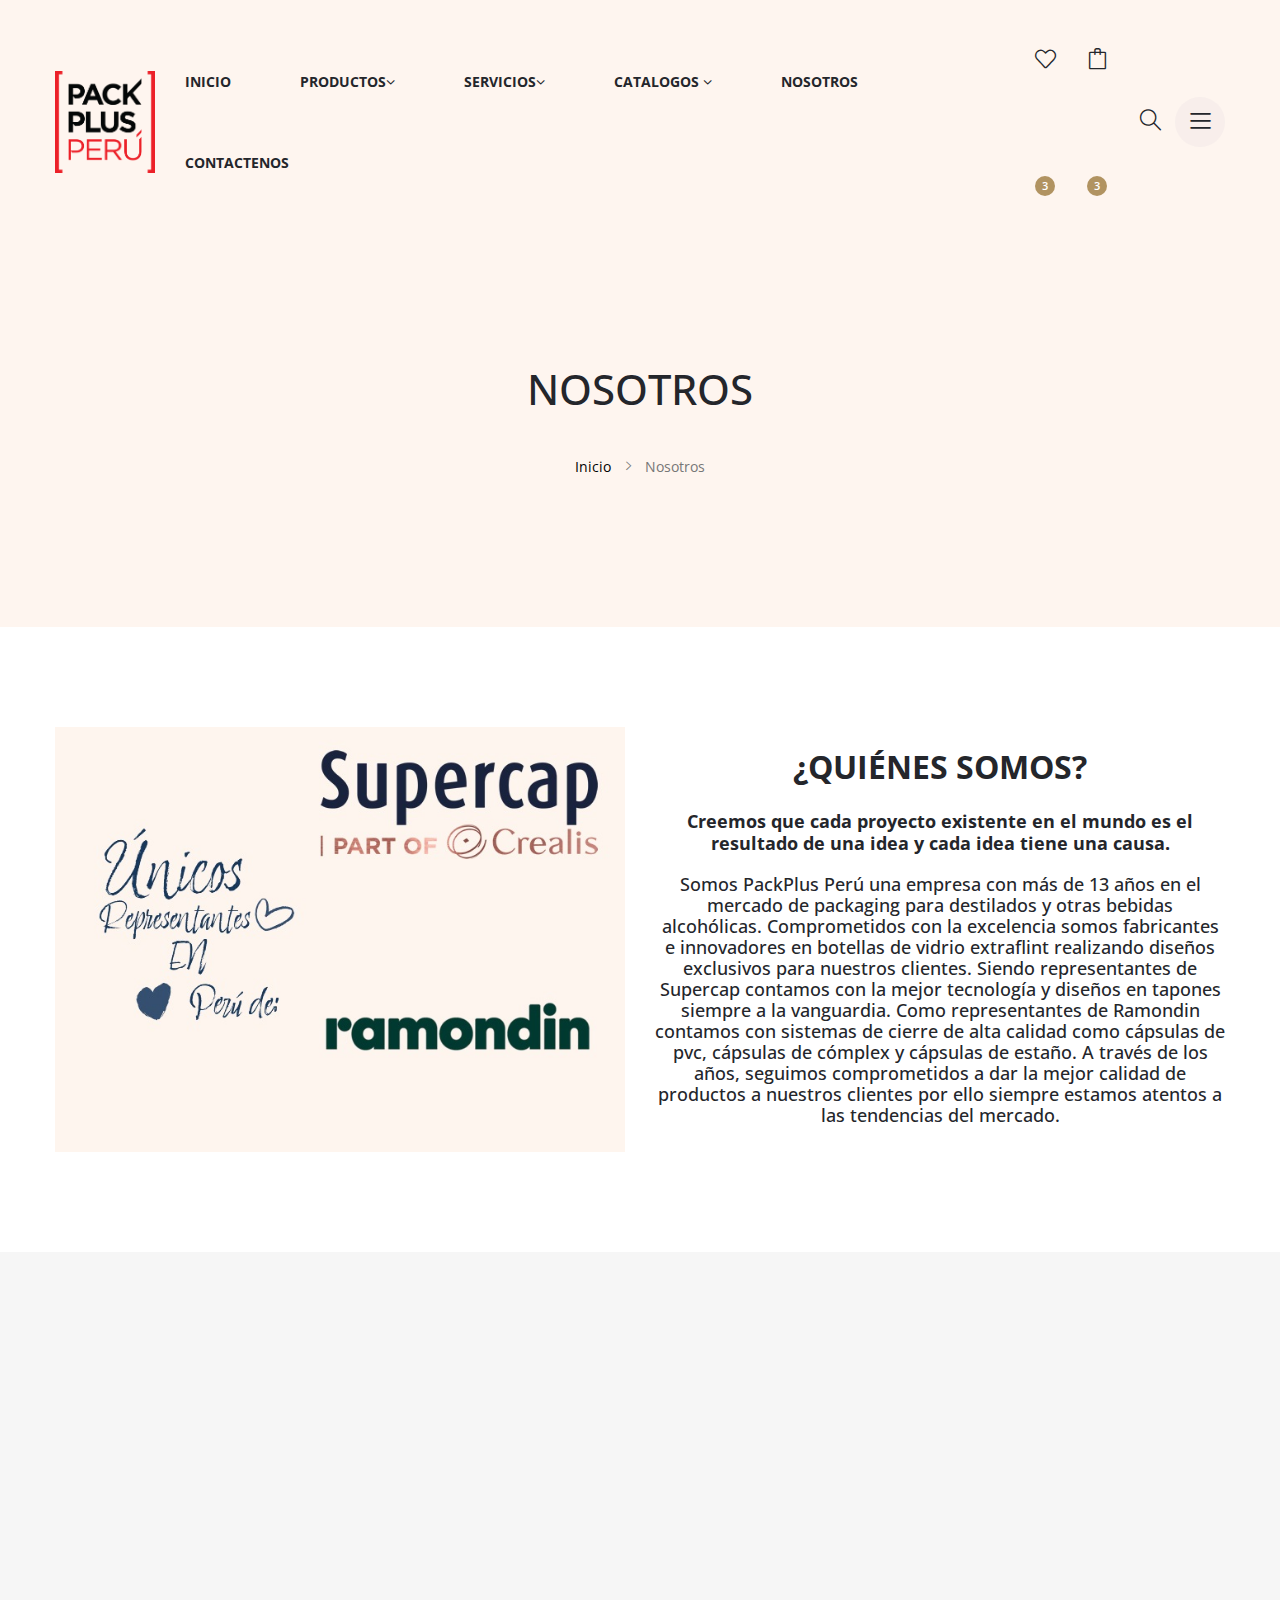
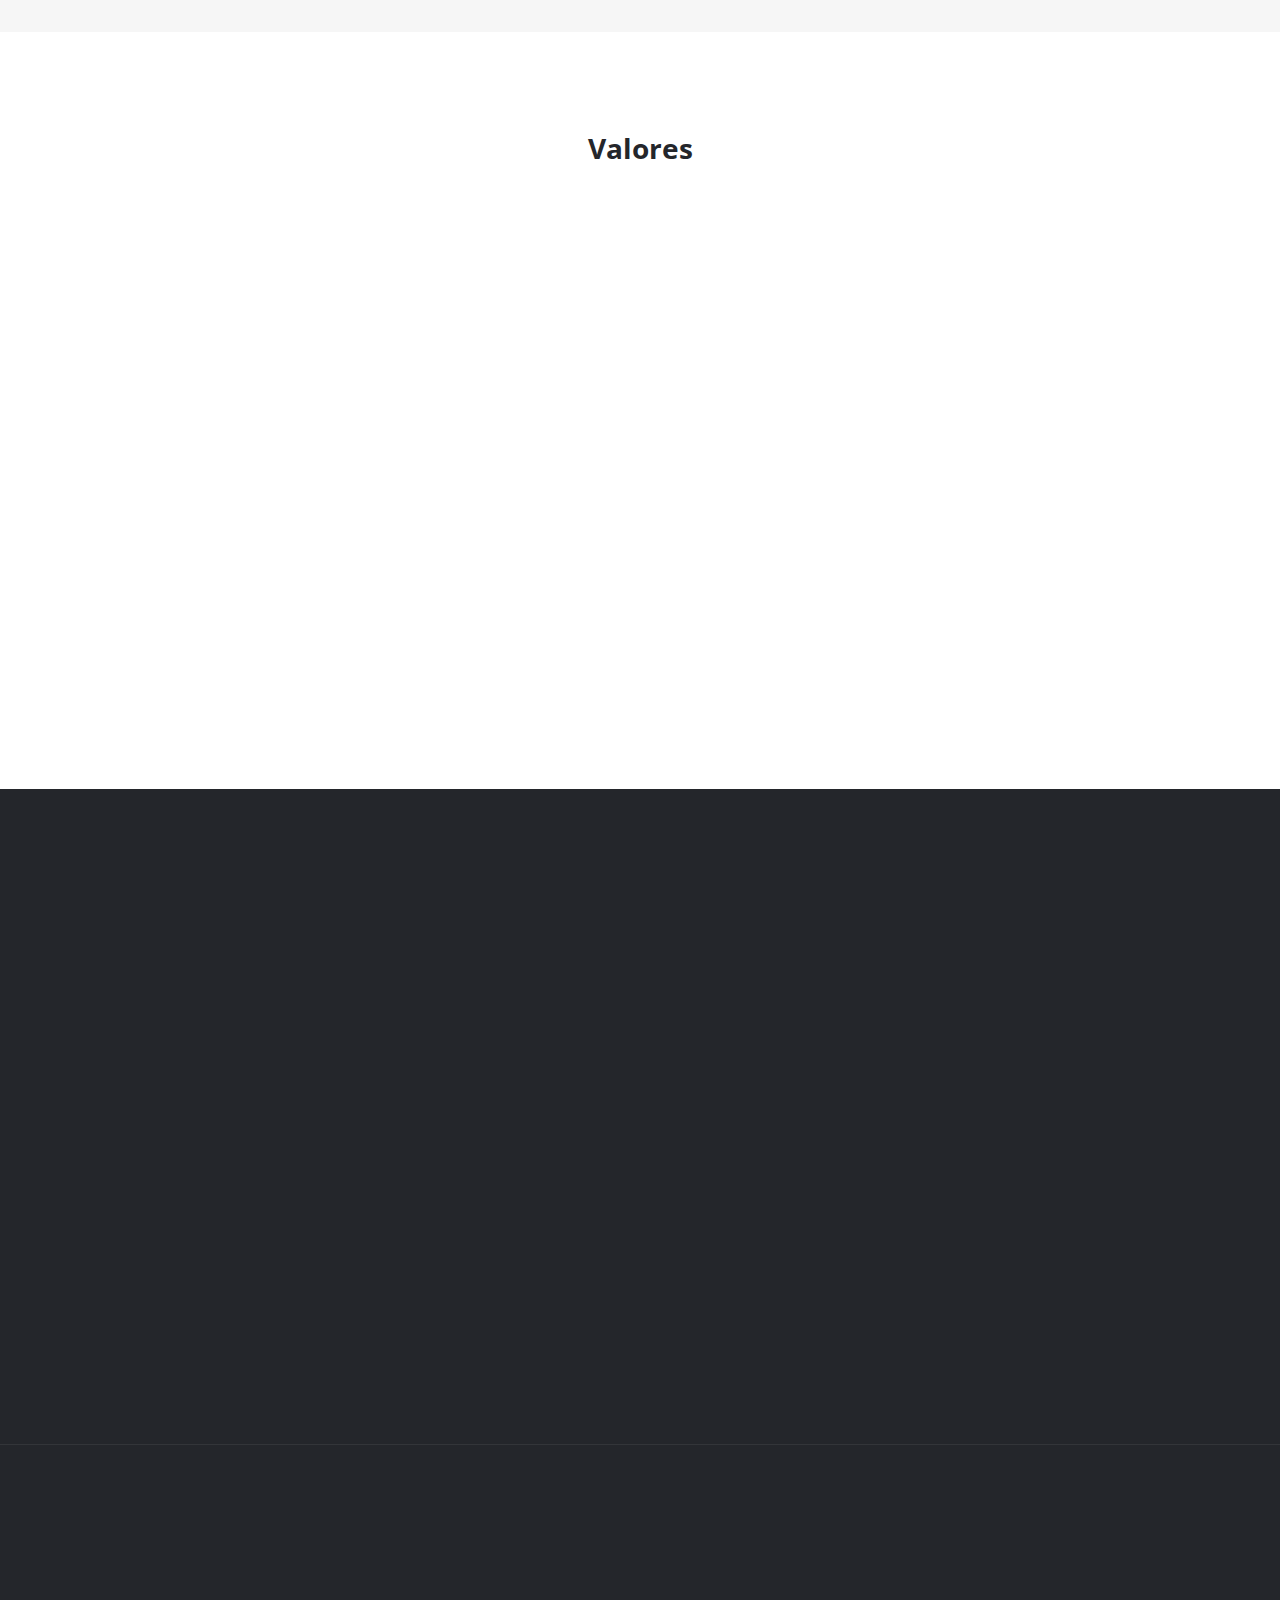
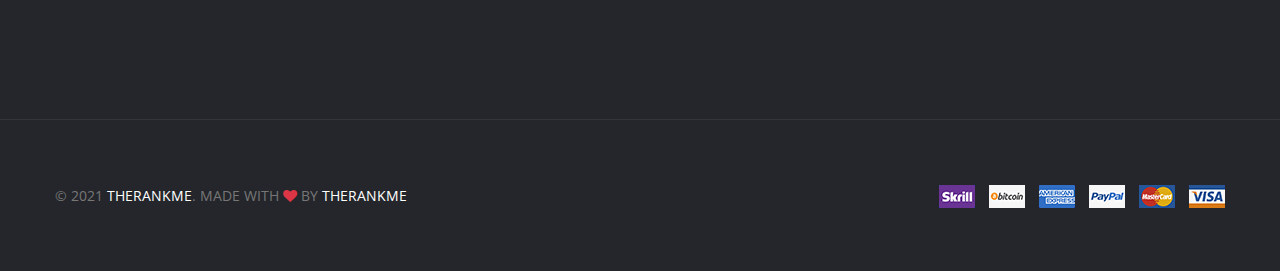
==== commit a29b7f70: "Add files via upload" ====
--- a/about-us.html
+++ b/about-us.html
@@ -8,7 +8,7 @@
     <meta charset="UTF-8">
     <meta name="viewport" content="width=device-width, initial-scale=1.0" />
 
-    <title>HONO - Multi Purpose HTML Template</title>
+    <title>Pack Plus Perú</title>
 
     <!-- ::::::::::::::Favicon icon::::::::::::::-->
     <link rel="shortcut icon" href="assets/images/favicon.ico" type="image/png">
@@ -40,150 +40,158 @@
 
 <body>
     <!-- Start Header Area -->
-    <header class="header-section d-none d-xl-block">
-        <div class="header-wrapper">
-            <div class="header-bottom header-bottom-color--golden section-fluid sticky-header sticky-color--golden">
-                <div class="container-fluid">
-                    <div class="row">
-                        <div class="col-12 d-flex align-items-center justify-content-between">
-                            <!-- Start Header Logo -->
-                            <div class="header-logo">
-                                <div class="logo">
-                                    <a href="index.html"><img src="assets/images/logo/logo_black.png" alt=""></a>
-                                </div>
-                            </div>
-                            <!-- End Header Logo -->
-
-                            <!-- Start Header Main Menu -->
-                            <div class="main-menu menu-color--black menu-hover-color--golden">
-                                <nav>
-                                    <ul>
-                                        <li class="has-dropdown">
-                                            <a class="active main-menu-link" href="index.html">Home <i
-                                                    class="fa fa-angle-down"></i></a>
-                                            <!-- Sub Menu -->
-                                            <ul class="sub-menu">
-                                                <li><a href="index.html">Home 1</a></li>
-                                                <li><a href="index-2.html">Home 2</a></li>
-                                                <li><a href="index-3.html">Home 3</a></li>
-                                                <li><a href="index-4.html">Home 4</a></li>
+    <!-- Start Header Area -->
+  <header class="header-section d-none d-xl-block">
+    <div class="header-wrapper">
+        <div class="header-bottom header-bottom-color--golden section-fluid sticky-header sticky-color--golden">
+            <div class="container-fluid">
+                <div class="row">
+                    <div class="col-12 d-flex align-items-center justify-content-between">
+                        <!-- Start Header Logo -->
+                        <div class="header-logo">
+                            <div class="logo">
+                                <a href="index.html"><img src="assets/images/logo/logo_color.png" alt=""></a>
+                            </div>
+                        </div>
+                        <!-- End Header Logo -->
+
+                        <!-- Start Header Main Menu -->
+                        <div class="main-menu menu-color--black menu-hover-color--golden">
+                            <nav>
+                                <ul>
+                                    <li class="has-dropdown">
+                                        <a class="active main-menu-link" href="index.html">Inicio <i
+                                                class=""></i></a>
+                                        <!-- Sub Menu -->
+                                        <!-- <ul class="sub-menu">
+                                            <li><a href="index.html">Home 1</a></li>
+                                            <li><a href="index-2.html">Home 2</a></li>
+                                            <li><a href="index-3.html">Home 3</a></li>
+                                            <li><a href="index-4.html">Home 4</a></li>
+                                        </ul> -->
+                                    </li>
+                                    <li class="has-dropdown has-megaitem">
+                                        <a href="product-details-default.html">Productos<i
+                                                class="fa fa-angle-down"></i></a>
+                                        <!-- Mega Menu -->
+                                        <div class="mega-menu">
+                                            <ul class="mega-menu-inner">
+                                                <!-- Mega Menu Sub Link -->
+                                                <li class="mega-menu-item">
+                                                    <a href="#" class="mega-menu-item-title">Promociones</a>
+                                                    <ul class="mega-menu-sub">
+                                                        <li><a href="shop-grid-sidebar-left.html">Super Promo</a></li>
+                                                        <!-- <li><a href="shop-grid-sidebar-right.html">Grid Right
+                                                                Sidebar</a></li>
+                                                        <li><a href="shop-full-width.html">Full Width</a></li>
+                                                        <li><a href="shop-list-sidebar-left.html">List Left
+                                                                Sidebar</a></li>
+                                                        <li><a href="shop-list-sidebar-right.html">List Right
+                                                                Sidebar</a></li> -->
+                                                    </ul>
+                                                </li>
+                                                <!-- Mega Menu Sub Link -->
+                                                <li class="mega-menu-item">
+                                                    <a href="#" class="mega-menu-item-title">Botellas</a>
+                                                    <ul class="mega-menu-sub">
+                                                        <li><a href="cart.html">Stock Premium</a></li>
+                                                        <li><a href="empty-cart.html">Vineras</a></li>
+                                                        <li><a href="wishlist.html">Miniaturas</a></li>
+                                                        <li><a href="compare.html">A pedido</a></li>
+                                                    </ul>
+                                                </li>
+                                                <!-- Mega Menu Sub Link -->
+                                                <li class="mega-menu-item">
+                                                    <a href="#" class="mega-menu-item-title">Tapones</a>
+                                                    <ul class="mega-menu-sub">
+                                                        <li><a href="product-details-default.html">Monopiezos</a></li>
+                                                        <li><a href="product-details-variable.html">Cabeza de Madera</a></li>
+                                                        <li><a href="product-details-affiliate.html">Cabeza de Aluminio</a></li>
+                                                        <li><a href="product-details-group.html">No - Refil</a></li>
+                                                    </ul>
+                                                </li>
+                                                <!-- Mega Menu Sub Link -->
+                                                <li class="mega-menu-item">
+                                                    <a href="#" class="mega-menu-item-title">Corchos</a>
+                                                    <ul class="mega-menu-sub">
+                                                        <li><a href="product-details-tab-left.html">Algomerados</a></li>
+                                                        <li><a href="product-details-tab-right.html">A pedido</a></li>
+                                                    </ul>
+                                                </li>
+                                                 <!-- Mega Menu Sub Link -->
+                                                 <li class="mega-menu-item">
+                                                    <a href="#" class="mega-menu-item-title">Cápsulas</a>
+                                                    <ul class="mega-menu-sub">
+                                                        <li><a href="product-details-tab-left.html">De PVC</a></li>
+                                                        <li><a href="product-details-tab-right.html">Complex</a></li>
+                                                        <li><a href="product-details-gallery-left.html">Presintos Transparentes</a></li>
+                                                        <li><a href="product-details-gallery-right.html">A pedido</a></li>
+                                                    </ul>
+                                                </li>
+                                                 <!-- Mega Menu Sub Link -->
+                                                 <li class="mega-menu-item">
+                                                    <a href="#" class="mega-menu-item-title">Cera Lacre</a>
+                                                    <ul class="mega-menu-sub">
+                                                        <li><a href="product-details-tab-left.html">Cera Lacre</a></li>
+                                                        <!-- <li><a href="product-details-tab-right.html">Product Tab
+                                                                Right</a></li>
+                                                        <li><a href="product-details-gallery-left.html">Product
+                                                                Gallery Left</a></li>
+                                                        <li><a href="product-details-gallery-right.html">Product
+                                                                Gallery Right</a></li>
+                                                        <li><a href="product-details-sticky-left.html">Product
+                                                                Sticky Left</a></li>
+                                                        <li><a href="product-details-sticky-right.html">Product
+                                                                Sticky right</a></li> -->
+                                                    </ul>
+                                                </li>          
                                             </ul>
-                                        </li>
-                                        <li class="has-dropdown has-megaitem">
-                                            <a href="product-details-default.html">Shop <i
-                                                    class="fa fa-angle-down"></i></a>
-                                            <!-- Mega Menu -->
-                                            <div class="mega-menu">
-                                                <ul class="mega-menu-inner">
-                                                    <!-- Mega Menu Sub Link -->
-                                                    <li class="mega-menu-item">
-                                                        <a href="#" class="mega-menu-item-title">Shop Layouts</a>
-                                                        <ul class="mega-menu-sub">
-                                                            <li><a href="shop-grid-sidebar-left.html">Grid Left
-                                                                    Sidebar</a></li>
-                                                            <li><a href="shop-grid-sidebar-right.html">Grid Right
-                                                                    Sidebar</a></li>
-                                                            <li><a href="shop-full-width.html">Full Width</a></li>
-                                                            <li><a href="shop-list-sidebar-left.html">List Left
-                                                                    Sidebar</a></li>
-                                                            <li><a href="shop-list-sidebar-right.html">List Right
-                                                                    Sidebar</a></li>
-                                                        </ul>
-                                                    </li>
-                                                    <!-- Mega Menu Sub Link -->
-                                                    <li class="mega-menu-item">
-                                                        <a href="#" class="mega-menu-item-title">Other Pages</a>
-                                                        <ul class="mega-menu-sub">
-                                                            <li><a href="cart.html">Cart</a></li>
-                                                            <li><a href="empty-cart.html">Empty Cart</a></li>
-                                                            <li><a href="wishlist.html">Wishlist</a></li>
-                                                            <li><a href="compare.html">Compare</a></li>
-                                                            <li><a href="checkout.html">Checkout</a></li>
-                                                            <li><a href="login.html">Login</a></li>
-                                                            <li><a href="my-account.html">My Account</a></li>
-                                                        </ul>
-                                                    </li>
-                                                    <!-- Mega Menu Sub Link -->
-                                                    <li class="mega-menu-item">
-                                                        <a href="#" class="mega-menu-item-title">Product Types</a>
-                                                        <ul class="mega-menu-sub">
-                                                            <li><a href="product-details-default.html">Product
-                                                                    Default</a></li>
-                                                            <li><a href="product-details-variable.html">Product
-                                                                    Variable</a></li>
-                                                            <li><a href="product-details-affiliate.html">Product
-                                                                    Referral</a></li>
-                                                            <li><a href="product-details-group.html">Product Group</a>
-                                                            </li>
-                                                            <li><a href="product-details-single-slide.html">Product
-                                                                    Slider</a></li>
-                                                        </ul>
-                                                    </li>
-                                                    <!-- Mega Menu Sub Link -->
-                                                    <li class="mega-menu-item">
-                                                        <a href="#" class="mega-menu-item-title">Product Types</a>
-                                                        <ul class="mega-menu-sub">
-                                                            <li><a href="product-details-tab-left.html">Product Tab
-                                                                    Left</a></li>
-                                                            <li><a href="product-details-tab-right.html">Product Tab
-                                                                    Right</a></li>
-                                                            <li><a href="product-details-gallery-left.html">Product
-                                                                    Gallery Left</a></li>
-                                                            <li><a href="product-details-gallery-right.html">Product
-                                                                    Gallery Right</a></li>
-                                                            <li><a href="product-details-sticky-left.html">Product
-                                                                    Sticky Left</a></li>
-                                                            <li><a href="product-details-sticky-right.html">Product
-                                                                    Sticky right</a></li>
-                                                        </ul>
-                                                    </li>
-                                                </ul>
-                                                <div class="menu-banner">
-                                                    <a href="#" class="menu-banner-link">
-                                                        <img class="menu-banner-img"
-                                                            src="assets/images/banner/menu-banner.jpg" alt="">
-                                                    </a>
-                                                </div>
-                                            </div>
-                                        </li>
-                                        <li class="has-dropdown">
-                                            <a href="blog-single-sidebar-left.html">Blog <i
-                                                    class="fa fa-angle-down"></i></a>
-                                            <!-- Sub Menu -->
-                                            <ul class="sub-menu">
-                                                <li><a href="blog-grid-sidebar-left.html">Blog Grid Sidebar left</a>
-                                                </li>
-                                                <li><a href="blog-grid-sidebar-right.html">Blog Grid Sidebar Right</a>
-                                                </li>
-                                                <li><a href="blog-full-width.html">Blog Full Width</a></li>
-                                                <li><a href="blog-list-sidebar-left.html">Blog List Sidebar Left</a>
-                                                </li>
-                                                <li><a href="blog-list-sidebar-right.html">Blog List Sidebar Right</a>
-                                                </li>
-                                                <li><a href="blog-single-sidebar-left.html">Blog Single Sidebar left</a>
-                                                </li>
-                                                <li><a href="blog-single-sidebar-right.html">Blog Single Sidebar
-                                                        Right</a></li>
-                                            </ul>
-                                        </li>
-                                        <li class="has-dropdown">
-                                            <a href="#">Pages <i class="fa fa-angle-down"></i></a>
-                                            <!-- Sub Menu -->
-                                            <ul class="sub-menu">
-                                                <li><a href="faq.html">Frequently Questions</a></li>
-                                                <li><a href="privacy-policy.html">Privacy Policy</a></li>
-                                                <li><a href="404.html">404 Page</a></li>
-                                            </ul>
-                                        </li>
-                                        <li>
-                                            <a href="about-us.html">About Us</a>
-                                        </li>
-                                        <li>
-                                            <a href="contact-us.html">Contact Us</a>
-                                        </li>
-                                    </ul>
-                                </nav>
-                            </div>
+                                            <div class="menu-banner">
+                                                <a href="#" class="menu-banner-link">
+                                                    <img class="menu-banner-img"
+                                                        src="assets/images/banner/menu-banner.jpg" alt="">
+                                                </a>
+                                            </div>
+                                        </div>
+                                    </li>
+                                    <li class="has-dropdown">
+                                        <a href="blog-single-sidebar-left.html">Servicios<i
+                                                class="fa fa-angle-down"></i></a>
+                                        <!-- Sub Menu -->
+                                        <ul class="sub-menu">
+                                            <li><a href="blog-grid-sidebar-left.html">Blog Grid Sidebar left</a>
+                                            </li>
+                                            <li><a href="blog-grid-sidebar-right.html">Blog Grid Sidebar Right</a>
+                                            </li>
+                                            <li><a href="blog-full-width.html">Blog Full Width</a></li>
+                                            <li><a href="blog-list-sidebar-left.html">Blog List Sidebar Left</a>
+                                            </li>
+                                            <li><a href="blog-list-sidebar-right.html">Blog List Sidebar Right</a>
+                                            </li>
+                                            <li><a href="blog-single-sidebar-left.html">Blog Single Sidebar left</a>
+                                            </li>
+                                            <li><a href="blog-single-sidebar-right.html">Blog Single Sidebar
+                                                    Right</a></li>
+                                        </ul>
+                                    </li>
+                                    <li class="has-dropdown">
+                                        <a href="#">Catalogos   <i class="fa fa-angle-down"></i></a>
+                                        <!-- Sub Menu -->
+                                        <ul class="sub-menu">
+                                            <li><a href="faq.html">Catalogo 1</a></li>
+                                            <li><a href="privacy-policy.html">Catalogo 2</a></li>
+                                            <li><a href="404.html">Catalogo 3</a></li>
+                                        </ul> 
+                                    </li>
+                                    <li>
+                                        <a href="about-us.html">Nosotros</a>
+                                    </li>
+                                    <li>
+                                        <a href="contact-us.html">Contactenos</a>
+                                    </li>
+                                </ul>
+                            </nav>
+                        </div>
                             <!-- End Header Main Menu Start -->
 
                             <!-- Start Header Action Link -->
@@ -620,13 +628,13 @@
             <div class="container">
                 <div class="row">
                     <div class="col-12">
-                        <h3 class="breadcrumb-title">About Us</h3>
+                        <h3 class="breadcrumb-title">Nosotros</h3>
                         <div class="breadcrumb-nav breadcrumb-nav-color--black breadcrumb-nav-hover-color--golden">
                             <nav aria-label="breadcrumb">
                                 <ul>
-                                    <li><a href="index.html">Home</a></li>
-                                    <li><a href="#">Pages</a></li>
-                                    <li class="active" aria-current="page">About Us</li>
+                                    <li><a href="index.html">Inicio</a></li>
+                                    
+                                    <li class="active" aria-current="page">Nosotros</li>
                                 </ul>
                             </nav>
                         </div>
@@ -648,16 +656,18 @@
                     </div>
                 </div>
                 <div class="col-md-6">
-                    <div class="content" data-aos="fade-up" data-aos-delay="200">
-                        <h3 class="title">ABOUT OUR HONO STORE</h3>
-                        <h5 class="semi-title">We believe that every project existing in digital world is a result of an
-                            idea and every idea has a cause.</h5>
-                        <p>For this reason, our each design serves an idea. Our strength in design is reflected by our
-                            name, our care for details. Our specialist won't be afraid to go extra miles just to
-                            approach near perfection. We don't require everything to be perfect, but we need them to be
-                            perfectly cared for. That's a reason why we are willing to give contributions at best. Not a
-                            single detail is missed out under Billey's professional eyes.The amount of dedication and
-                            effort equals to the level of passion and determination. Get better, together as one.</p>
+                    <div class="content" data-aos="fade-up" data-aos-delay="200" style="text-align: center;">
+                        <h3 class="title">¿Quiénes somos?</h3>
+                        <h5 class="semi-title">Creemos que cada proyecto existente en el mundo es el resultado de una idea y cada idea tiene una causa.</h5>
+                        <h5>Somos PackPlus Perú una empresa con más de 13 años en el mercado de packaging
+                            para destilados y otras bebidas alcohólicas. Comprometidos con la excelencia
+                            somos fabricantes e innovadores en botellas de vidrio extraflint realizando diseños exclusivos
+                            para nuestros clientes.
+                            Siendo representantes de Supercap contamos con la mejor tecnología y diseños en tapones
+                            siempre a la vanguardia. Como representantes de Ramondin contamos con sistemas de cierre de
+                            alta calidad como cápsulas de pvc, cápsulas de cómplex y cápsulas de estaño.
+                            A través de los años, seguimos comprometidos a dar la mejor calidad de productos
+                            a nuestros clientes por ello siempre estamos atentos a las tendencias del mercado.</h5>
                     </div>
                 </div>
             </div>
@@ -671,27 +681,20 @@
             <div class="row align-items-center">
                 <div class="col-md-6">
                     <div class="content" data-aos="fade-up" data-aos-delay="0">
-                        <h4 class="title">Functionality meets perfection</h4>
-                        <p>In today’s day and age, one cannot underestimate the importance of design, the art of
-                            creating striking visuals to move and captivate your audience. And as the world becomes more
-                            and more digitized with each passing second, the importance of graphic design has been
-                            rocketed to the top.</p>
+                        <h4 class="title">Misión</h4>
+                        <h5>Ser vista como la Importadora y Distribuidora Líder a nivel nacional, en la comercialización
+                            de insumos en el rubro Vitivinícola. Incorporando al mercado una gran variedad de insumos
+                            de alta calidad, y primera Línea, para lograr optimizar el producto de nuestros clientes,
+                            contando con colaboradores comprometidos en el proceso.</h5>
                     </div>
                 </div>
                 <div class="col-md-6">
-                    <div class="custom-progress m-t-40">
-                        <div class="skill-progressbar" data-aos="fade-up" data-aos-delay="0">
-                            <h6 class="font--semi-bold m-b-15">UI/UX</h6>
-                            <div class="line-progressbar" data-percentage="75" data-progress-color="#b19361"></div>
-                        </div>
-                        <div class="skill-progressbar" data-aos="fade-up" data-aos-delay="200">
-                            <h6 class="font--semi-bold m-b-15">Ideas</h6>
-                            <div class="line-progressbar" data-percentage="86" data-progress-color="#b19361"></div>
-                        </div>
-                        <div class="skill-progressbar" data-aos="fade-up" data-aos-delay="400">
-                            <h6 class="font--semi-bold m-b-15">Design</h6>
-                            <div class="line-progressbar" data-percentage="97" data-progress-color="#b19361"></div>
-                        </div>
+                    <div class="content" data-aos="fade-up" data-aos-delay="0" >
+                        <h4 class="title">Visión</h4>
+                        <h5>Pack Plus Perú espera posicionarse en el primer lugar en el mercado peruano compitiendo
+                            con empresas locales y extranjeras diferenciándonos en la personalización del servicio,
+                            variedad, rapidez de entrega y calidad de los productos ofrecidos, haciendo uso
+                            de la más alta tecnología y especialización del recurso humano.</h5>
                     </div>
                 </div>
             </div>
@@ -699,173 +702,111 @@
     </div>
     <!-- End Slill Progress -->
 
-    <!-- Start Service Section -->
-    <div class="service-promo-section section-top-gap-100">
-        <div class="service-wrapper">
-            <div class="container">
-                <div class="row">
-                    <!-- Start Service Promo Single Item -->
-                    <div class="col-lg-3 col-sm-6 col-12">
-                        <div class="service-promo-single-item" data-aos="fade-up" data-aos-delay="0">
-                            <div class="image">
-                                <img src="assets/images/icons/icon_about1.jpg" alt="">
-                            </div>
-                            <div class="content">
-                                <h6 class="title">Creative Always</h6>
-                                <p>Stay creative with Billey and the huge collection of premade elements, layouts &
-                                    effects.</p>
-                            </div>
-                        </div>
-                    </div>
-                    <!-- End Service Promo Single Item -->
-                    <!-- Start Service Promo Single Item -->
-                    <div class="col-lg-3 col-sm-6 col-12">
-                        <div class="service-promo-single-item" data-aos="fade-up" data-aos-delay="200">
-                            <div class="image">
-                                <img src="assets/images/icons/icon_about2.jpg" alt="">
-                            </div>
-                            <div class="content">
-                                <h6 class="title">Express Customization</h6>
-                                <p>Easy to install and configure the theme customization in a few clicks with Billey.
-                                </p>
-                            </div>
-                        </div>
-                    </div>
-                    <!-- End Service Promo Single Item -->
-                    <!-- Start Service Promo Single Item -->
-                    <div class="col-lg-3 col-sm-6 col-12">
-                        <div class="service-promo-single-item" data-aos="fade-up" data-aos-delay="400">
-                            <div class="image">
-                                <img src="assets/images/icons/icon_about3.jpg" alt="">
-                            </div>
-                            <div class="content">
-                                <h6 class="title">Premium Integrations</h6>
-                                <p>Integrated premium plugins in Billey is the secret weapon for your business to
-                                    thrive.</p>
-                            </div>
-                        </div>
-                    </div>
-                    <!-- End Service Promo Single Item -->
-                    <!-- Start Service Promo Single Item -->
-                    <div class="col-lg-3 col-sm-6 col-12">
-                        <div class="service-promo-single-item" data-aos="fade-up" data-aos-delay="600">
-                            <div class="image">
-                                <img src="assets/images/icons/icon_about4.jpg" alt="">
-                            </div>
-                            <div class="content">
-                                <h6 class="title">Real-time Editing</h6>
-                                <p>Edit your work and preview the changes on the screen live with advanced page builder.
-                                </p>
-                            </div>
-                        </div>
-                    </div>
-                    <!-- End Service Promo Single Item -->
-                </div>
-            </div>
+<!-- Start Service Section -->
+<div class="service-promo-section section-top-gap-100 " >
+    <div class="container">
+        <h2 class="section-title" style="text-align: center; font-weight: bold; margin-bottom: 30px;">Valores</h2>
+        <div class="row">
+            <!-- Start Service Promo Single Item -->
+            <div class="col-lg-3 col-sm-6 col-12">
+                <div class="service-promo-single-item" data-aos="fade-up" data-aos-delay="0">
+                    <div class="image">
+                        <img src="assets/images/icons/icon_about1.png" alt="">
+                    </div>
+                    <div class="content">
+                        <h6 class="title">Empatía</h6>
+                    </div>
+                </div>
+            </div>
+            <!-- End Service Promo Single Item -->
+            <!-- Start Service Promo Single Item -->
+            <div class="col-lg-3 col-sm-6 col-12">
+                <div class="service-promo-single-item" data-aos="fade-up" data-aos-delay="200">
+                    <div class="image">
+                        <img src="assets/images/icons/icon_about2.png" alt="">
+                    </div>
+                    <div class="content">
+                        <h6 class="title">Puntualidad</h6>
+                    </div>
+                </div>
+            </div>
+            <!-- End Service Promo Single Item -->
+            <!-- Start Service Promo Single Item -->
+            <div class="col-lg-3 col-sm-6 col-12">
+                <div class="service-promo-single-item" data-aos="fade-up" data-aos-delay="400">
+                    <div class="image">
+                        <img src="assets/images/icons/icon_about3.png" alt="">
+                    </div>
+                    <div class="content">
+                        <h6 class="title">Transparencia</h6>
+                    </div>
+                </div>
+            </div>
+            <!-- End Service Promo Single Item -->
+            <!-- Start Service Promo Single Item -->
+            <div class="col-lg-3 col-sm-6 col-12">
+                <div class="service-promo-single-item" data-aos="fade-up" data-aos-delay="600">
+                    <div class="image">
+                        <img src="assets/images/icons/icon_about4.png" alt="">
+                    </div>
+                    <div class="content">
+                        <h6 class="title">Orientación al cliente</h6>
+                    </div>
+                </div>
+            </div>
+            <!-- End Service Promo Single Item -->
+             <!-- Start Service Promo Single Item -->
+            <div class="col-lg-3 col-sm-6 col-12">
+                <div class="service-promo-single-item" data-aos="fade-up" data-aos-delay="600">
+                    <div class="image">
+                        <img src="assets/images/icons/icon_about5.png" alt="">
+                    </div>
+                    <div class="content">
+                        <h6 class="title">Competitividad Sana</h6>
+                    </div>
+                </div>
+            </div>
+            <!-- End Service Promo Single Item -->
+             <!-- Start Service Promo Single Item -->
+            <div class="col-lg-3 col-sm-6 col-12">
+                <div class="service-promo-single-item" data-aos="fade-up" data-aos-delay="600">
+                    <div class="image">
+                        <img src="assets/images/icons/icon_about6.png" alt="">
+                    </div>
+                    <div class="content">
+                        <h6 class="title">Trabajo en Equipo</h6>
+                    </div>
+                </div>
+            </div>
+            <!-- End Service Promo Single Item -->
+             <!-- Start Service Promo Single Item -->
+            <div class="col-lg-3 col-sm-6 col-12">
+                <div class="service-promo-single-item" data-aos="fade-up" data-aos-delay="600">
+                    <div class="image">
+                        <img src="assets/images/icons/icon_about7.png" alt="">
+                    </div>
+                    <div class="content">
+                        <h6 class="title">Innovación</h6>
+                    </div>
+                </div>
+            </div>
+            <!-- End Service Promo Single Item -->
+             <!-- Start Service Promo Single Item -->
+            <div class="col-lg-3 col-sm-6 col-12">
+                <div class="service-promo-single-item" data-aos="fade-up" data-aos-delay="600">
+                    <div class="image">
+                        <img src="assets/images/icons/icon_about8.png" alt="">
+                    </div>
+                    <div class="content">
+                        <h6 class="title">Flexibilidad Laboral</h6>
+                    </div>
+                </div>
+            </div>
+            <!-- End Service Promo Single Item -->
         </div>
     </div>
-    <!-- End Service Section -->
-
-    <!--  Start  Team Section    -->
-    <div class="team-section section-top-gap-100 secton-fluid section-inner-bg">
-        <!-- Start Section Content Text Area -->
-        <div class="section-title-wrapper" data-aos="fade-up" data-aos-delay="0">
-            <div class="container">
-                <div class="row">
-                    <div class="col-12">
-                        <div class="section-content-gap">
-                            <div class="secton-content text-center">
-                                <h3 class="section-title">Meet Our Team</h3>
-                            </div>
-                        </div>
-                    </div>
-                </div>
-            </div>
-        </div>
-        <!-- End Section Content Text Area -->
-        <div class="team-wrapper">
-            <div class="container">
-                <div class="row mb-n6">
-                    <div class="col-xl-3 mb-5">
-                        <div class="team-single" data-aos="fade-up" data-aos-delay="0">
-                            <div class="team-img">
-                                <img class="img-fluid" src="assets/images/team/leader1.png" alt="">
-                            </div>
-                            <div class="team-content">
-                                <h6 class="team-name font--bold mt-5">Ms. Veronica</h6>
-                                <span class="team-title">Web Designer</span>
-                                <ul class="team-social pos-absolute">
-                                    <li><a href="#"><i class="ion-social-facebook"></i></a></li>
-                                    <li><a href="#"><i class="ion-social-twitter"></i></a></li>
-                                    <li><a href="#"><i class="ion-social-instagram"></i></a></li>
-                                    <li><a href="#"><i class="ion-social-linkedin"></i></a></li>
-                                    <li><a href="#"><i class="ion-social-rss"></i></a></li>
-                                </ul>
-                            </div>
-                        </div>
-                    </div>
-
-                    <div class="col-xl-3 mb-5">
-                        <div class="team-single" data-aos="fade-up" data-aos-delay="200">
-                            <div class="team-img">
-                                <img class="img-fluid" src="assets/images/team/leader2.png" alt="">
-                            </div>
-                            <div class="team-content">
-                                <h6 class="team-name font--bold mt-5">Missa Santos</h6>
-                                <span class="team-title">CEO Founder</span>
-                                <ul class="team-social pos-absolute">
-                                    <li><a href="#"><i class="ion-social-facebook"></i></a></li>
-                                    <li><a href="#"><i class="ion-social-twitter"></i></a></li>
-                                    <li><a href="#"><i class="ion-social-instagram"></i></a></li>
-                                    <li><a href="#"><i class="ion-social-linkedin"></i></a></li>
-                                    <li><a href="#"><i class="ion-social-rss"></i></a></li>
-                                </ul>
-                            </div>
-                        </div>
-                    </div>
-
-                    <div class="col-xl-3 mb-5">
-                        <div class="team-single" data-aos="fade-up" data-aos-delay="400">
-                            <div class="team-img">
-                                <img class="img-fluid" src="assets/images/team/leader3.png" alt="">
-                            </div>
-                            <div class="team-content">
-                                <h6 class="team-name font--bold mt-5">Missa Santos</h6>
-                                <span class="team-title">Chief Officer</span>
-                                <ul class="team-social pos-absolute">
-                                    <li><a href="#"><i class="ion-social-facebook"></i></a></li>
-                                    <li><a href="#"><i class="ion-social-twitter"></i></a></li>
-                                    <li><a href="#"><i class="ion-social-instagram"></i></a></li>
-                                    <li><a href="#"><i class="ion-social-linkedin"></i></a></li>
-                                    <li><a href="#"><i class="ion-social-rss"></i></a></li>
-                                </ul>
-                            </div>
-                        </div>
-                    </div>
-
-                    <div class="col-xl-3 mb-5">
-                        <div class="team-single" data-aos="fade-up" data-aos-delay="600">
-                            <div class="team-img">
-                                <img class="img-fluid" src="assets/images/team/leader4.png" alt="">
-                            </div>
-                            <div class="team-content">
-                                <h6 class="team-name font--bold mt-5">Lisa Antonia</h6>
-                                <span class="team-title">CTO</span>
-                                <ul class="team-social pos-absolute">
-                                    <li><a href="#"><i class="ion-social-facebook"></i></a></li>
-                                    <li><a href="#"><i class="ion-social-twitter"></i></a></li>
-                                    <li><a href="#"><i class="ion-social-instagram"></i></a></li>
-                                    <li><a href="#"><i class="ion-social-linkedin"></i></a></li>
-                                    <li><a href="#"><i class="ion-social-rss"></i></a></li>
-                                </ul>
-                            </div>
-                        </div>
-                    </div>
-                </div>
-            </div>
-        </div>
-    </div>
-    <!--   End  Team Section   -->
+</div>
+<!-- End Service Section -->
 
     <!-- Start Company Logo Section -->
     <div class="company-logo-section section-top-gap-100 section-fluid">
--- a/assets/css/vendor/simple-line-icons.css
+++ b/assets/css/vendor/simple-line-icons.css
@@ -0,0 +1,778 @@
+@font-face {
+  font-family: 'simple-line-icons';
+  src: url('../../fonts/simple-line-icon-fonts/Simple-Line-Iconsb26c.eot?v=2.4.0');
+  src: url('../../fonts/simple-line-icon-fonts/Simple-Line-Iconsb26c.eot?v=2.4.0#iefix') format('embedded-opentype'), url('../../fonts/simple-line-icon-fonts/Simple-Line-Iconsb26c.woff2?v=2.4.0') format('woff2'), url('../../fonts/simple-line-icon-fonts/Simple-Line-Iconsb26c.ttf?v=2.4.0') format('truetype'), url('../../fonts/simple-line-icon-fonts/Simple-Line-Iconsb26c.woff?v=2.4.0') format('woff'), url('../../fonts/simple-line-icon-fonts/Simple-Line-Iconsb26c.svg?v=2.4.0#simple-line-icons') format('svg');
+  font-weight: normal;
+  font-style: normal;
+}
+/*
+ Use the following CSS code if you want to have a class per icon.
+ Instead of a list of all class selectors, you can use the generic [class*="icon-"] selector, but it's slower:
+*/
+.icon-user,
+.icon-people,
+.icon-user-female,
+.icon-user-follow,
+.icon-user-following,
+.icon-user-unfollow,
+.icon-login,
+.icon-logout,
+.icon-emotsmile,
+.icon-phone,
+.icon-call-end,
+.icon-call-in,
+.icon-call-out,
+.icon-map,
+.icon-location-pin,
+.icon-direction,
+.icon-directions,
+.icon-compass,
+.icon-layers,
+.icon-menu,
+.icon-list,
+.icon-options-vertical,
+.icon-options,
+.icon-arrow-down,
+.icon-arrow-left,
+.icon-arrow-right,
+.icon-arrow-up,
+.icon-arrow-up-circle,
+.icon-arrow-left-circle,
+.icon-arrow-right-circle,
+.icon-arrow-down-circle,
+.icon-check,
+.icon-clock,
+.icon-plus,
+.icon-minus,
+.icon-close,
+.icon-event,
+.icon-exclamation,
+.icon-organization,
+.icon-trophy,
+.icon-screen-smartphone,
+.icon-screen-desktop,
+.icon-plane,
+.icon-notebook,
+.icon-mustache,
+.icon-mouse,
+.icon-magnet,
+.icon-energy,
+.icon-disc,
+.icon-cursor,
+.icon-cursor-move,
+.icon-crop,
+.icon-chemistry,
+.icon-speedometer,
+.icon-shield,
+.icon-screen-tablet,
+.icon-magic-wand,
+.icon-hourglass,
+.icon-graduation,
+.icon-ghost,
+.icon-game-controller,
+.icon-fire,
+.icon-eyeglass,
+.icon-envelope-open,
+.icon-envelope-letter,
+.icon-bell,
+.icon-badge,
+.icon-anchor,
+.icon-wallet,
+.icon-vector,
+.icon-speech,
+.icon-puzzle,
+.icon-printer,
+.icon-present,
+.icon-playlist,
+.icon-pin,
+.icon-picture,
+.icon-handbag,
+.icon-globe-alt,
+.icon-globe,
+.icon-folder-alt,
+.icon-folder,
+.icon-film,
+.icon-feed,
+.icon-drop,
+.icon-drawer,
+.icon-docs,
+.icon-doc,
+.icon-diamond,
+.icon-cup,
+.icon-calculator,
+.icon-bubbles,
+.icon-briefcase,
+.icon-book-open,
+.icon-basket-loaded,
+.icon-basket,
+.icon-bag,
+.icon-action-undo,
+.icon-action-redo,
+.icon-wrench,
+.icon-umbrella,
+.icon-trash,
+.icon-tag,
+.icon-support,
+.icon-frame,
+.icon-size-fullscreen,
+.icon-size-actual,
+.icon-shuffle,
+.icon-share-alt,
+.icon-share,
+.icon-rocket,
+.icon-question,
+.icon-pie-chart,
+.icon-pencil,
+.icon-note,
+.icon-loop,
+.icon-home,
+.icon-grid,
+.icon-graph,
+.icon-microphone,
+.icon-music-tone-alt,
+.icon-music-tone,
+.icon-earphones-alt,
+.icon-earphones,
+.icon-equalizer,
+.icon-like,
+.icon-dislike,
+.icon-control-start,
+.icon-control-rewind,
+.icon-control-play,
+.icon-control-pause,
+.icon-control-forward,
+.icon-control-end,
+.icon-volume-1,
+.icon-volume-2,
+.icon-volume-off,
+.icon-calendar,
+.icon-bulb,
+.icon-chart,
+.icon-ban,
+.icon-bubble,
+.icon-camrecorder,
+.icon-camera,
+.icon-cloud-download,
+.icon-cloud-upload,
+.icon-envelope,
+.icon-eye,
+.icon-flag,
+.icon-heart,
+.icon-info,
+.icon-key,
+.icon-link,
+.icon-lock,
+.icon-lock-open,
+.icon-magnifier,
+.icon-magnifier-add,
+.icon-magnifier-remove,
+.icon-paper-clip,
+.icon-paper-plane,
+.icon-power,
+.icon-refresh,
+.icon-reload,
+.icon-settings,
+.icon-star,
+.icon-symbol-female,
+.icon-symbol-male,
+.icon-target,
+.icon-credit-card,
+.icon-paypal,
+.icon-social-tumblr,
+.icon-social-twitter,
+.icon-social-facebook,
+.icon-social-instagram,
+.icon-social-linkedin,
+.icon-social-pinterest,
+.icon-social-github,
+.icon-social-google,
+.icon-social-reddit,
+.icon-social-skype,
+.icon-social-dribbble,
+.icon-social-behance,
+.icon-social-foursqare,
+.icon-social-soundcloud,
+.icon-social-spotify,
+.icon-social-stumbleupon,
+.icon-social-youtube,
+.icon-social-dropbox,
+.icon-social-vkontakte,
+.icon-social-steam {
+  font-family: 'simple-line-icons';
+  speak: none;
+  font-style: normal;
+  font-weight: normal;
+  font-variant: normal;
+  text-transform: none;
+  line-height: 1;
+  /* Better Font Rendering =========== */
+  -webkit-font-smoothing: antialiased;
+  -moz-osx-font-smoothing: grayscale;
+}
+.icon-user:before {
+  content: "\e005";
+}
+.icon-people:before {
+  content: "\e001";
+}
+.icon-user-female:before {
+  content: "\e000";
+}
+.icon-user-follow:before {
+  content: "\e002";
+}
+.icon-user-following:before {
+  content: "\e003";
+}
+.icon-user-unfollow:before {
+  content: "\e004";
+}
+.icon-login:before {
+  content: "\e066";
+}
+.icon-logout:before {
+  content: "\e065";
+}
+.icon-emotsmile:before {
+  content: "\e021";
+}
+.icon-phone:before {
+  content: "\e600";
+}
+.icon-call-end:before {
+  content: "\e048";
+}
+.icon-call-in:before {
+  content: "\e047";
+}
+.icon-call-out:before {
+  content: "\e046";
+}
+.icon-map:before {
+  content: "\e033";
+}
+.icon-location-pin:before {
+  content: "\e096";
+}
+.icon-direction:before {
+  content: "\e042";
+}
+.icon-directions:before {
+  content: "\e041";
+}
+.icon-compass:before {
+  content: "\e045";
+}
+.icon-layers:before {
+  content: "\e034";
+}
+.icon-menu:before {
+  content: "\e601";
+}
+.icon-list:before {
+  content: "\e067";
+}
+.icon-options-vertical:before {
+  content: "\e602";
+}
+.icon-options:before {
+  content: "\e603";
+}
+.icon-arrow-down:before {
+  content: "\e604";
+}
+.icon-arrow-left:before {
+  content: "\e605";
+}
+.icon-arrow-right:before {
+  content: "\e606";
+}
+.icon-arrow-up:before {
+  content: "\e607";
+}
+.icon-arrow-up-circle:before {
+  content: "\e078";
+}
+.icon-arrow-left-circle:before {
+  content: "\e07a";
+}
+.icon-arrow-right-circle:before {
+  content: "\e079";
+}
+.icon-arrow-down-circle:before {
+  content: "\e07b";
+}
+.icon-check:before {
+  content: "\e080";
+}
+.icon-clock:before {
+  content: "\e081";
+}
+.icon-plus:before {
+  content: "\e095";
+}
+.icon-minus:before {
+  content: "\e615";
+}
+.icon-close:before {
+  content: "\e082";
+}
+.icon-event:before {
+  content: "\e619";
+}
+.icon-exclamation:before {
+  content: "\e617";
+}
+.icon-organization:before {
+  content: "\e616";
+}
+.icon-trophy:before {
+  content: "\e006";
+}
+.icon-screen-smartphone:before {
+  content: "\e010";
+}
+.icon-screen-desktop:before {
+  content: "\e011";
+}
+.icon-plane:before {
+  content: "\e012";
+}
+.icon-notebook:before {
+  content: "\e013";
+}
+.icon-mustache:before {
+  content: "\e014";
+}
+.icon-mouse:before {
+  content: "\e015";
+}
+.icon-magnet:before {
+  content: "\e016";
+}
+.icon-energy:before {
+  content: "\e020";
+}
+.icon-disc:before {
+  content: "\e022";
+}
+.icon-cursor:before {
+  content: "\e06e";
+}
+.icon-cursor-move:before {
+  content: "\e023";
+}
+.icon-crop:before {
+  content: "\e024";
+}
+.icon-chemistry:before {
+  content: "\e026";
+}
+.icon-speedometer:before {
+  content: "\e007";
+}
+.icon-shield:before {
+  content: "\e00e";
+}
+.icon-screen-tablet:before {
+  content: "\e00f";
+}
+.icon-magic-wand:before {
+  content: "\e017";
+}
+.icon-hourglass:before {
+  content: "\e018";
+}
+.icon-graduation:before {
+  content: "\e019";
+}
+.icon-ghost:before {
+  content: "\e01a";
+}
+.icon-game-controller:before {
+  content: "\e01b";
+}
+.icon-fire:before {
+  content: "\e01c";
+}
+.icon-eyeglass:before {
+  content: "\e01d";
+}
+.icon-envelope-open:before {
+  content: "\e01e";
+}
+.icon-envelope-letter:before {
+  content: "\e01f";
+}
+.icon-bell:before {
+  content: "\e027";
+}
+.icon-badge:before {
+  content: "\e028";
+}
+.icon-anchor:before {
+  content: "\e029";
+}
+.icon-wallet:before {
+  content: "\e02a";
+}
+.icon-vector:before {
+  content: "\e02b";
+}
+.icon-speech:before {
+  content: "\e02c";
+}
+.icon-puzzle:before {
+  content: "\e02d";
+}
+.icon-printer:before {
+  content: "\e02e";
+}
+.icon-present:before {
+  content: "\e02f";
+}
+.icon-playlist:before {
+  content: "\e030";
+}
+.icon-pin:before {
+  content: "\e031";
+}
+.icon-picture:before {
+  content: "\e032";
+}
+.icon-handbag:before {
+  content: "\e035";
+}
+.icon-globe-alt:before {
+  content: "\e036";
+}
+.icon-globe:before {
+  content: "\e037";
+}
+.icon-folder-alt:before {
+  content: "\e039";
+}
+.icon-folder:before {
+  content: "\e089";
+}
+.icon-film:before {
+  content: "\e03a";
+}
+.icon-feed:before {
+  content: "\e03b";
+}
+.icon-drop:before {
+  content: "\e03e";
+}
+.icon-drawer:before {
+  content: "\e03f";
+}
+.icon-docs:before {
+  content: "\e040";
+}
+.icon-doc:before {
+  content: "\e085";
+}
+.icon-diamond:before {
+  content: "\e043";
+}
+.icon-cup:before {
+  content: "\e044";
+}
+.icon-calculator:before {
+  content: "\e049";
+}
+.icon-bubbles:before {
+  content: "\e04a";
+}
+.icon-briefcase:before {
+  content: "\e04b";
+}
+.icon-book-open:before {
+  content: "\e04c";
+}
+.icon-basket-loaded:before {
+  content: "\e04d";
+}
+.icon-basket:before {
+  content: "\e04e";
+}
+.icon-bag:before {
+  content: "\e04f";
+}
+.icon-action-undo:before {
+  content: "\e050";
+}
+.icon-action-redo:before {
+  content: "\e051";
+}
+.icon-wrench:before {
+  content: "\e052";
+}
+.icon-umbrella:before {
+  content: "\e053";
+}
+.icon-trash:before {
+  content: "\e054";
+}
+.icon-tag:before {
+  content: "\e055";
+}
+.icon-support:before {
+  content: "\e056";
+}
+.icon-frame:before {
+  content: "\e038";
+}
+.icon-size-fullscreen:before {
+  content: "\e057";
+}
+.icon-size-actual:before {
+  content: "\e058";
+}
+.icon-shuffle:before {
+  content: "\e059";
+}
+.icon-share-alt:before {
+  content: "\e05a";
+}
+.icon-share:before {
+  content: "\e05b";
+}
+.icon-rocket:before {
+  content: "\e05c";
+}
+.icon-question:before {
+  content: "\e05d";
+}
+.icon-pie-chart:before {
+  content: "\e05e";
+}
+.icon-pencil:before {
+  content: "\e05f";
+}
+.icon-note:before {
+  content: "\e060";
+}
+.icon-loop:before {
+  content: "\e064";
+}
+.icon-home:before {
+  content: "\e069";
+}
+.icon-grid:before {
+  content: "\e06a";
+}
+.icon-graph:before {
+  content: "\e06b";
+}
+.icon-microphone:before {
+  content: "\e063";
+}
+.icon-music-tone-alt:before {
+  content: "\e061";
+}
+.icon-music-tone:before {
+  content: "\e062";
+}
+.icon-earphones-alt:before {
+  content: "\e03c";
+}
+.icon-earphones:before {
+  content: "\e03d";
+}
+.icon-equalizer:before {
+  content: "\e06c";
+}
+.icon-like:before {
+  content: "\e068";
+}
+.icon-dislike:before {
+  content: "\e06d";
+}
+.icon-control-start:before {
+  content: "\e06f";
+}
+.icon-control-rewind:before {
+  content: "\e070";
+}
+.icon-control-play:before {
+  content: "\e071";
+}
+.icon-control-pause:before {
+  content: "\e072";
+}
+.icon-control-forward:before {
+  content: "\e073";
+}
+.icon-control-end:before {
+  content: "\e074";
+}
+.icon-volume-1:before {
+  content: "\e09f";
+}
+.icon-volume-2:before {
+  content: "\e0a0";
+}
+.icon-volume-off:before {
+  content: "\e0a1";
+}
+.icon-calendar:before {
+  content: "\e075";
+}
+.icon-bulb:before {
+  content: "\e076";
+}
+.icon-chart:before {
+  content: "\e077";
+}
+.icon-ban:before {
+  content: "\e07c";
+}
+.icon-bubble:before {
+  content: "\e07d";
+}
+.icon-camrecorder:before {
+  content: "\e07e";
+}
+.icon-camera:before {
+  content: "\e07f";
+}
+.icon-cloud-download:before {
+  content: "\e083";
+}
+.icon-cloud-upload:before {
+  content: "\e084";
+}
+.icon-envelope:before {
+  content: "\e086";
+}
+.icon-eye:before {
+  content: "\e087";
+}
+.icon-flag:before {
+  content: "\e088";
+}
+.icon-heart:before {
+  content: "\e08a";
+}
+.icon-info:before {
+  content: "\e08b";
+}
+.icon-key:before {
+  content: "\e08c";
+}
+.icon-link:before {
+  content: "\e08d";
+}
+.icon-lock:before {
+  content: "\e08e";
+}
+.icon-lock-open:before {
+  content: "\e08f";
+}
+.icon-magnifier:before {
+  content: "\e090";
+}
+.icon-magnifier-add:before {
+  content: "\e091";
+}
+.icon-magnifier-remove:before {
+  content: "\e092";
+}
+.icon-paper-clip:before {
+  content: "\e093";
+}
+.icon-paper-plane:before {
+  content: "\e094";
+}
+.icon-power:before {
+  content: "\e097";
+}
+.icon-refresh:before {
+  content: "\e098";
+}
+.icon-reload:before {
+  content: "\e099";
+}
+.icon-settings:before {
+  content: "\e09a";
+}
+.icon-star:before {
+  content: "\e09b";
+}
+.icon-symbol-female:before {
+  content: "\e09c";
+}
+.icon-symbol-male:before {
+  content: "\e09d";
+}
+.icon-target:before {
+  content: "\e09e";
+}
+.icon-credit-card:before {
+  content: "\e025";
+}
+.icon-paypal:before {
+  content: "\e608";
+}
+.icon-social-tumblr:before {
+  content: "\e00a";
+}
+.icon-social-twitter:before {
+  content: "\e009";
+}
+.icon-social-facebook:before {
+  content: "\e00b";
+}
+.icon-social-instagram:before {
+  content: "\e609";
+}
+.icon-social-linkedin:before {
+  content: "\e60a";
+}
+.icon-social-pinterest:before {
+  content: "\e60b";
+}
+.icon-social-github:before {
+  content: "\e60c";
+}
+.icon-social-google:before {
+  content: "\e60d";
+}
+.icon-social-reddit:before {
+  content: "\e60e";
+}
+.icon-social-skype:before {
+  content: "\e60f";
+}
+.icon-social-dribbble:before {
+  content: "\e00d";
+}
+.icon-social-behance:before {
+  content: "\e610";
+}
+.icon-social-foursqare:before {
+  content: "\e611";
+}
+.icon-social-soundcloud:before {
+  content: "\e612";
+}
+.icon-social-spotify:before {
+  content: "\e613";
+}
+.icon-social-stumbleupon:before {
+  content: "\e614";
+}
+.icon-social-youtube:before {
+  content: "\e008";
+}
+.icon-social-dropbox:before {
+  content: "\e00c";
+}
+.icon-social-vkontakte:before {
+  content: "\e618";
+}
+.icon-social-steam:before {
+  content: "\e620";
+}
--- a/assets/css/plugins/nice-select.css
+++ b/assets/css/plugins/nice-select.css
@@ -0,0 +1,141 @@
+/* *******************
+Nice Select 
+**********************/
+.nice-select {
+  -webkit-tap-highlight-color: transparent;
+  background-color: #fff;
+  border-radius: 5px;
+  border: solid 1px #e8e8e8;
+  box-sizing: border-box;
+  clear: both;
+  cursor: pointer;
+  display: block;
+  float: left;
+  font-family: inherit;
+  font-size: 14px;
+  font-weight: normal;
+  height: 42px;
+  line-height: 40px;
+  outline: none;
+  padding-left: 18px;
+  padding-right: 30px;
+  position: relative;
+  text-align: left !important;
+  -webkit-transition: all 0.2s ease-in-out;
+  transition: all 0.2s ease-in-out;
+  -webkit-user-select: none;
+     -moz-user-select: none;
+      -ms-user-select: none;
+          user-select: none;
+  white-space: nowrap;
+  width: auto; }
+  .nice-select:hover {
+    border-color: #dbdbdb; }
+  .nice-select:active, .nice-select.open, .nice-select:focus {
+    border-color: #999; }
+  .nice-select:after {
+    border-bottom: 2px solid #999;
+    border-right: 2px solid #999;
+    content: '';
+    display: block;
+    height: 5px;
+    margin-top: -4px;
+    pointer-events: none;
+    position: absolute;
+    right: 12px;
+    top: 50%;
+    -webkit-transform-origin: 66% 66%;
+        -ms-transform-origin: 66% 66%;
+            transform-origin: 66% 66%;
+    -webkit-transform: rotate(45deg);
+        -ms-transform: rotate(45deg);
+            transform: rotate(45deg);
+    -webkit-transition: all 0.15s ease-in-out;
+    transition: all 0.15s ease-in-out;
+    width: 5px; }
+  .nice-select.open:after {
+    -webkit-transform: rotate(-135deg);
+        -ms-transform: rotate(-135deg);
+            transform: rotate(-135deg); }
+  .nice-select.open .list {
+    opacity: 1;
+    pointer-events: auto;
+    -webkit-transform: scale(1) translateY(0);
+        -ms-transform: scale(1) translateY(0);
+            transform: scale(1) translateY(0); }
+  .nice-select.disabled {
+    border-color: #ededed;
+    color: #999;
+    pointer-events: none; }
+    .nice-select.disabled:after {
+      border-color: #cccccc; }
+  .nice-select.wide {
+    width: 100%; }
+    .nice-select.wide .list {
+      left: 0 !important;
+      right: 0 !important; }
+  .nice-select.right {
+    float: right; }
+    .nice-select.right .list {
+      left: auto;
+      right: 0; }
+  .nice-select.small {
+    font-size: 12px;
+    height: 36px;
+    line-height: 34px; }
+    .nice-select.small:after {
+      height: 4px;
+      width: 4px; }
+    .nice-select.small .option {
+      line-height: 34px;
+      min-height: 34px; }
+  .nice-select .list {
+    background-color: #fff;
+    border-radius: 5px;
+    box-shadow: 0 0 0 1px rgba(68, 68, 68, 0.11);
+    box-sizing: border-box;
+    margin-top: 4px;
+    opacity: 0;
+    overflow: hidden;
+    padding: 0;
+    pointer-events: none;
+    position: absolute;
+    top: 100%;
+    left: 0;
+    -webkit-transform-origin: 50% 0;
+        -ms-transform-origin: 50% 0;
+            transform-origin: 50% 0;
+    -webkit-transform: scale(0.75) translateY(-21px);
+        -ms-transform: scale(0.75) translateY(-21px);
+            transform: scale(0.75) translateY(-21px);
+    -webkit-transition: all 0.2s cubic-bezier(0.5, 0, 0, 1.25), opacity 0.15s ease-out;
+    transition: all 0.2s cubic-bezier(0.5, 0, 0, 1.25), opacity 0.15s ease-out;
+    z-index: 9; }
+    .nice-select .list:hover .option:not(:hover) {
+      background-color: transparent !important; }
+  .nice-select .option {
+    cursor: pointer;
+    font-weight: 400;
+    line-height: 40px;
+    list-style: none;
+    min-height: 40px;
+    outline: none;
+    padding-left: 18px;
+    padding-right: 29px;
+    text-align: left;
+    -webkit-transition: al